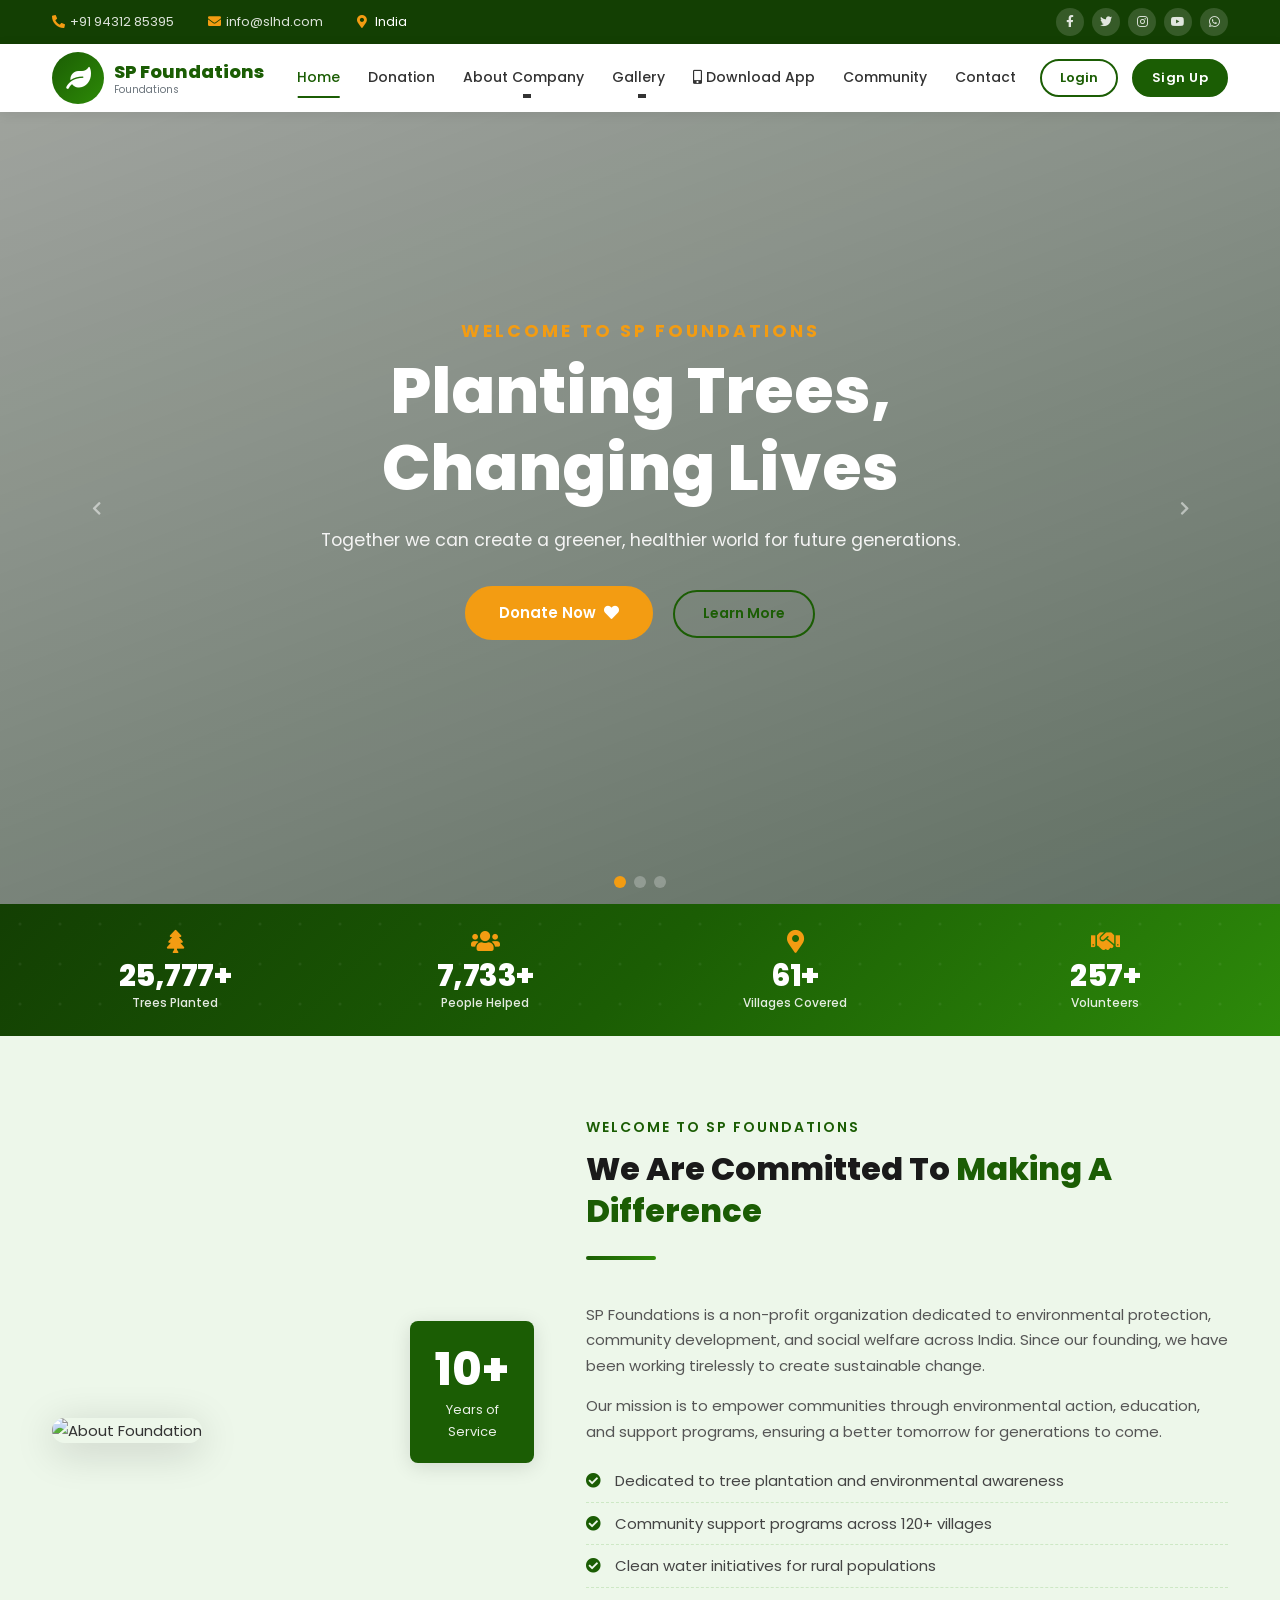
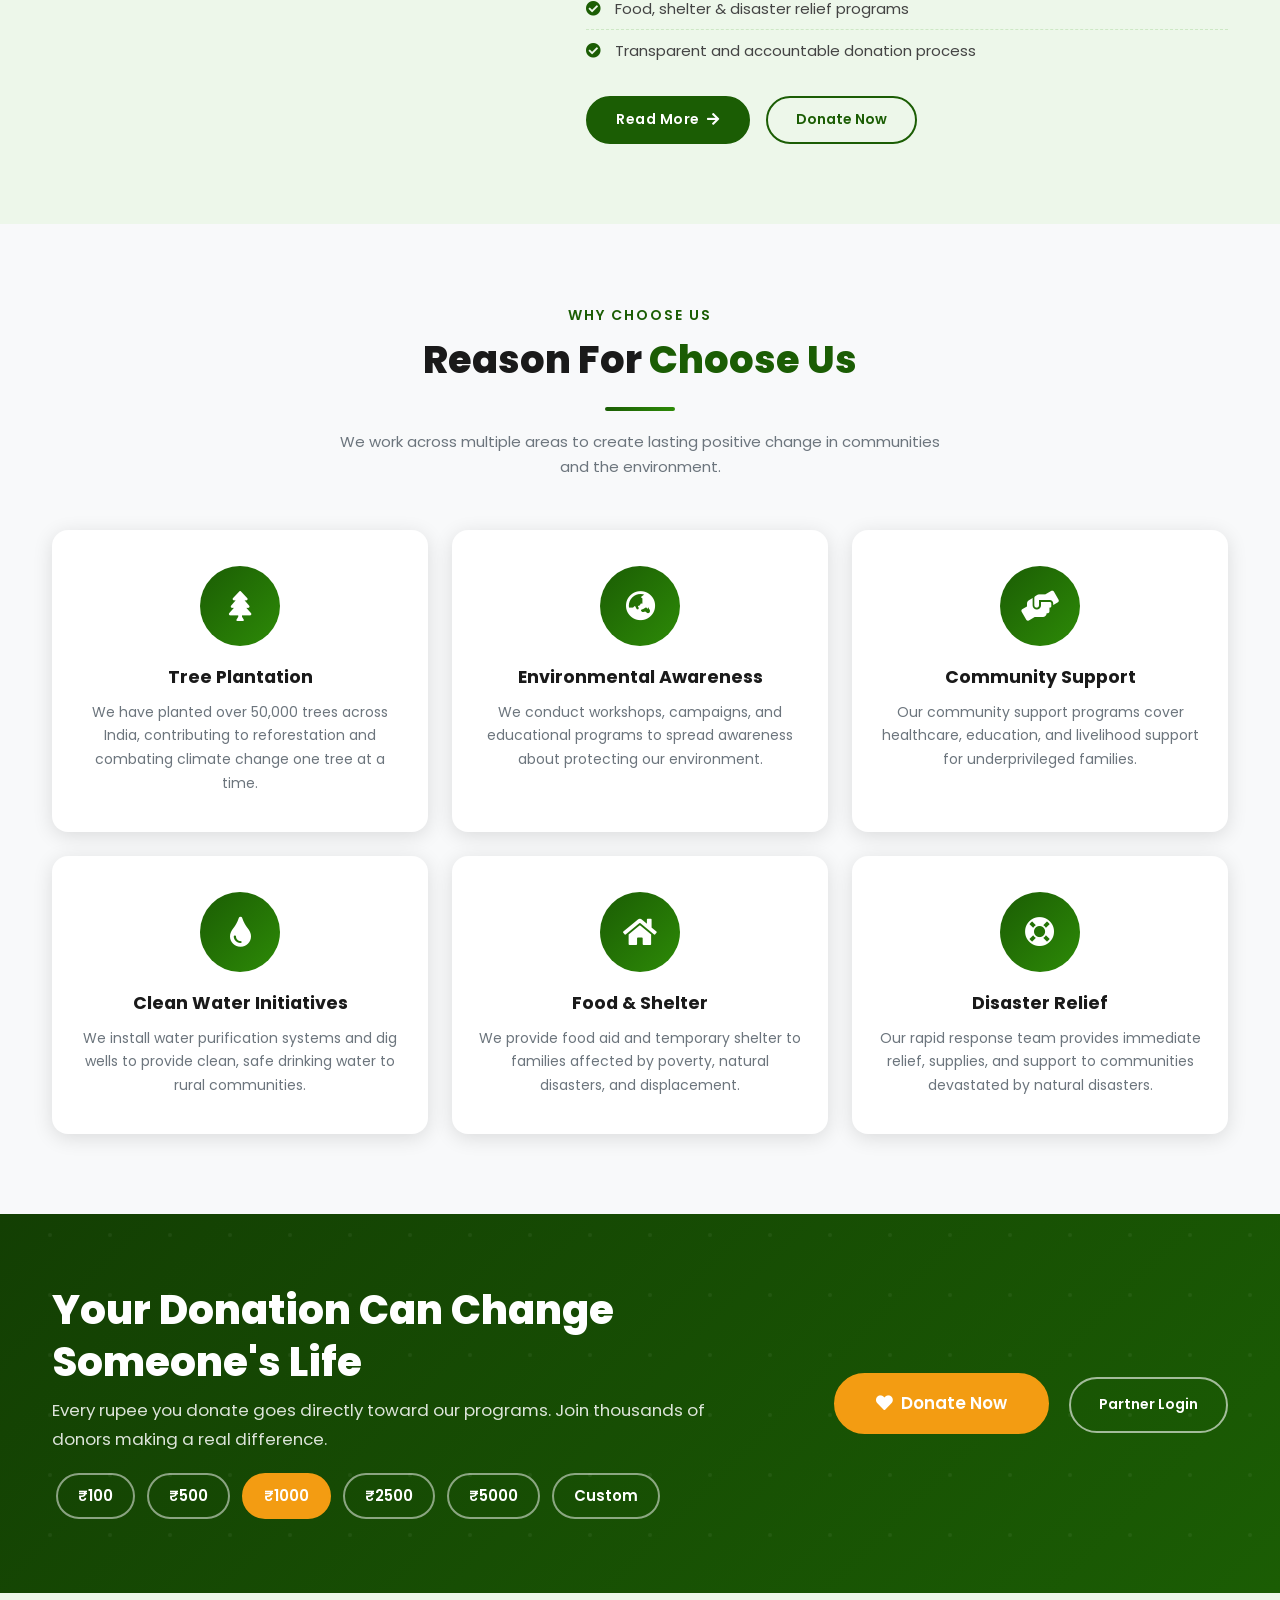
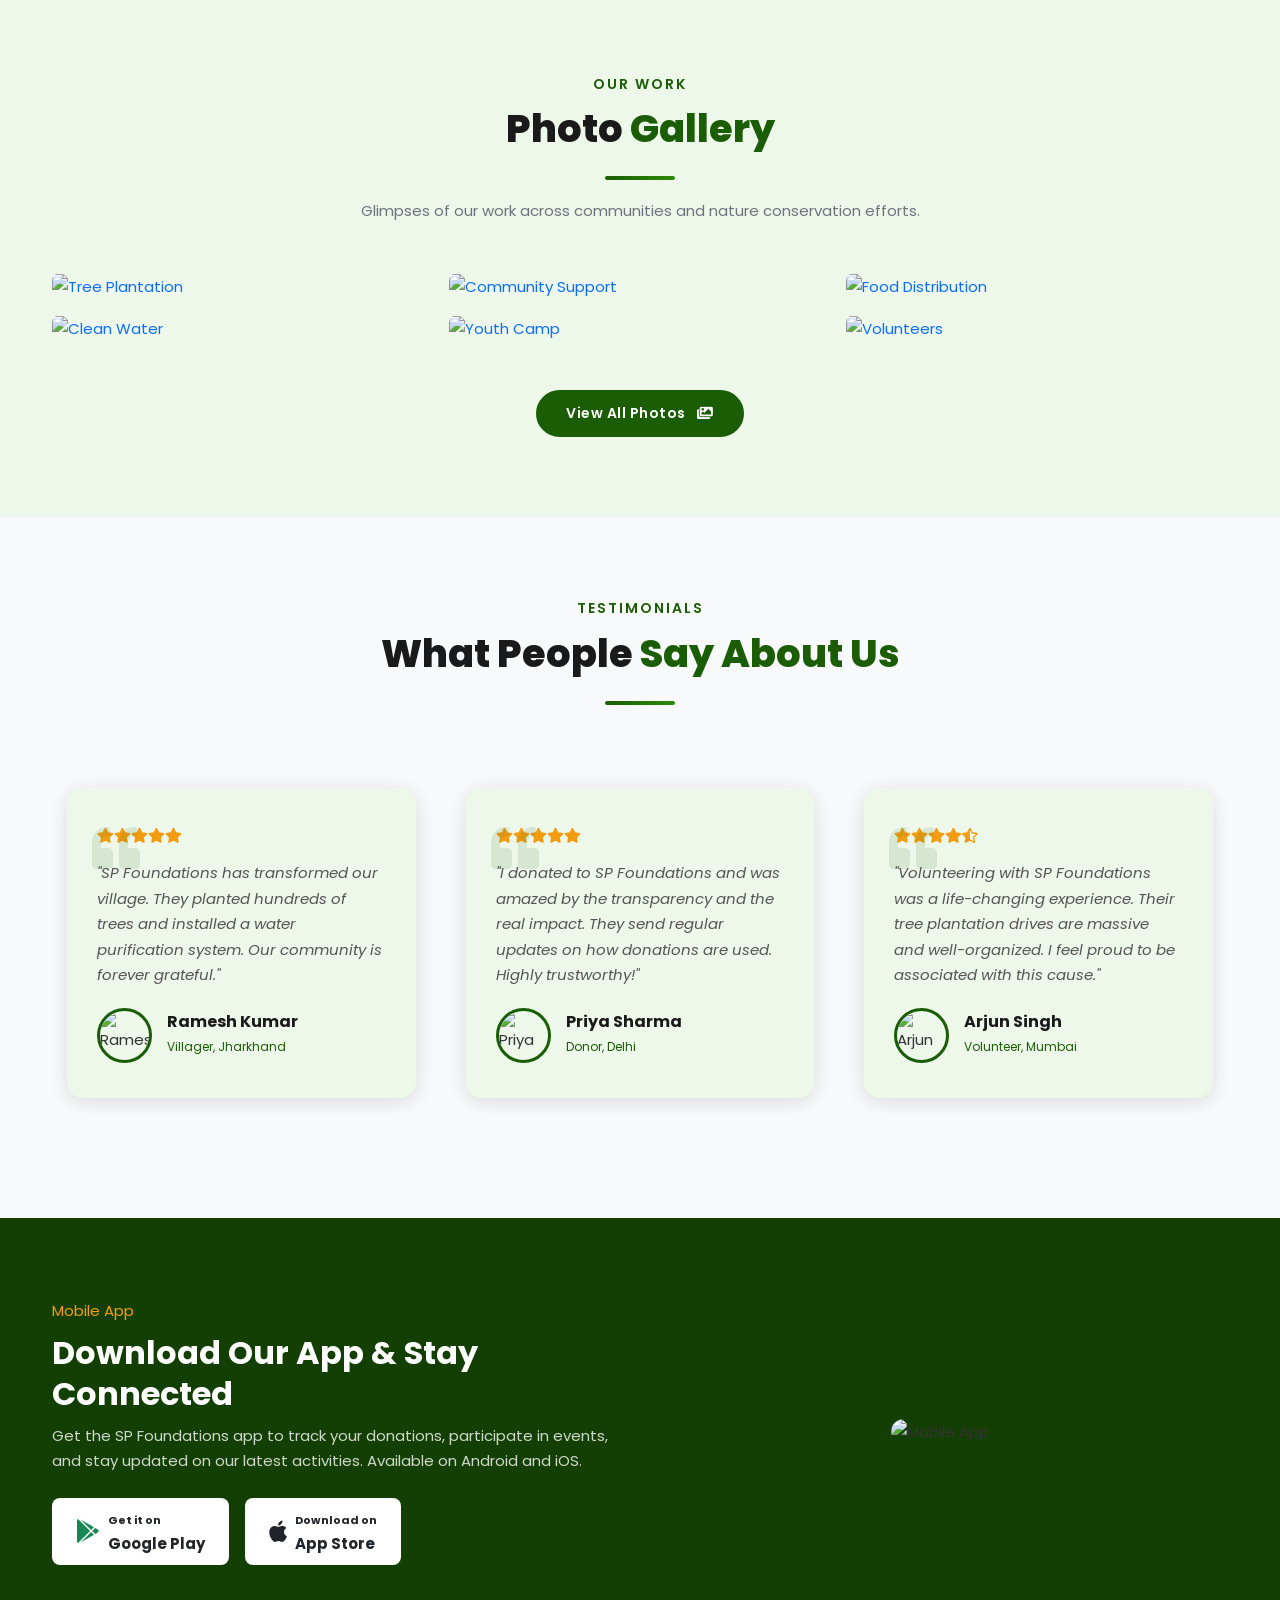
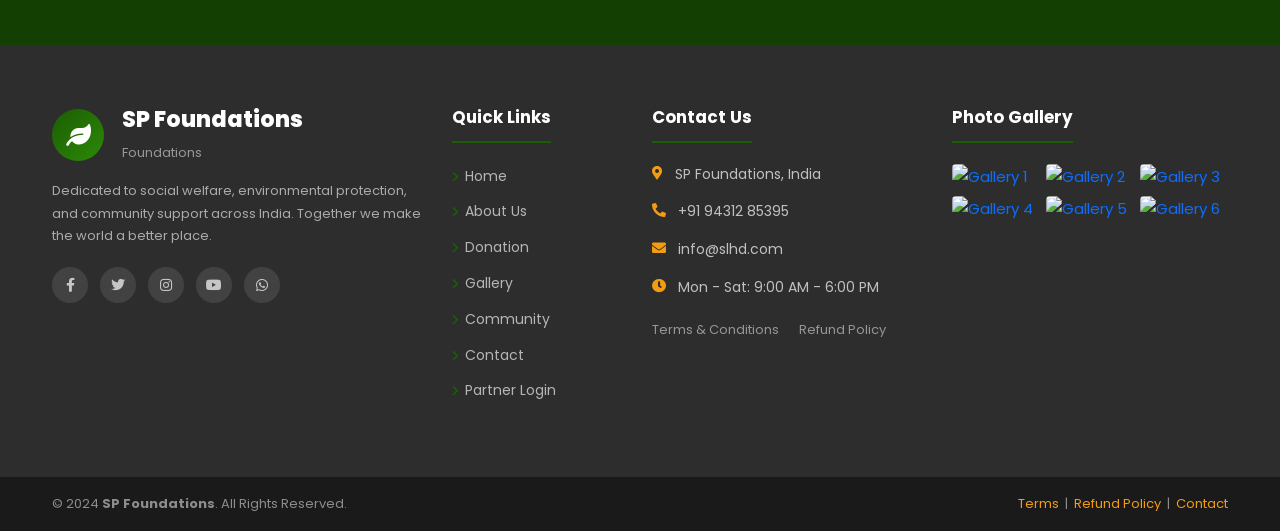
==== index.html @ c538c139 "add files and turn it for production" ====
<!DOCTYPE html>
<html lang="en">
<head>
    <meta charset="UTF-8">
    <meta name="viewport" content="width=device-width, initial-scale=1.0">
    <meta name="description" content="SP Foundations - Dedicated to social welfare, tree plantation, community support and environmental awareness.">
    <meta name="keywords" content="SP Foundations, donation, social welfare, tree plantation, NGO, India">
    <title>Home - SP Foundations</title>
    <!-- Bootstrap CSS -->
    <link rel="stylesheet" href="https://cdn.jsdelivr.net/npm/bootstrap@5.0.2/dist/css/bootstrap.min.css">
    <!-- Font Awesome -->
    <link rel="stylesheet" href="https://cdnjs.cloudflare.com/ajax/libs/font-awesome/5.15.4/css/all.min.css">
    <!-- Owl Carousel -->
    <link rel="stylesheet" href="https://cdnjs.cloudflare.com/ajax/libs/OwlCarousel2/2.3.4/assets/owl.carousel.min.css">
    <link rel="stylesheet" href="https://cdnjs.cloudflare.com/ajax/libs/OwlCarousel2/2.3.4/assets/owl.theme.default.min.css">
    <!-- FancyBox -->
    <link rel="stylesheet" href="https://cdnjs.cloudflare.com/ajax/libs/fancybox/3.5.7/jquery.fancybox.min.css">
    <!-- Custom CSS -->
    <link rel="stylesheet" href="yam-css/style.css">
    <link rel="stylesheet" href="yam-css/responsive.css">
</head>
<body>

<!-- PRELOADER -->
<div id="preloader">
    <div class="loader-leaf"></div>
    <p>SP Foundations</p>
</div>

<!-- TOP BAR -->
<div class="top-bar">
    <div class="container">
        <div class="row align-items-center">
            <div class="col-lg-7 col-md-6">
                <div class="top-bar-info d-flex flex-wrap gap-3">
                    <span><i class="fas fa-phone-alt"></i><a href="tel:+919431285395">+91 94312 85395</a></span>
                    <span><i class="fas fa-envelope"></i><a href="mailto:info@slhd.com">info@slhd.com</a></span>
                    <span class="d-none d-md-inline"><i class="fas fa-map-marker-alt"></i> India</span>
                </div>
            </div>
            <div class="col-lg-5 col-md-6 text-end">
                <div class="social-links">
                    <a href="#" title="Facebook"><i class="fab fa-facebook-f"></i></a>
                    <a href="#" title="Twitter"><i class="fab fa-twitter"></i></a>
                    <a href="#" title="Instagram"><i class="fab fa-instagram"></i></a>
                    <a href="#" title="YouTube"><i class="fab fa-youtube"></i></a>
                    <a href="#" title="WhatsApp"><i class="fab fa-whatsapp"></i></a>
                </div>
            </div>
        </div>
    </div>
</div>

<!-- HEADER -->
<header class="main-header" id="mainHeader">
    <div class="container">
        <nav class="navbar navbar-expand-lg navbar-light py-0">
            <a class="navbar-brand d-flex align-items-center" href="index.html">
                <div class="logo-icon"><i class="fas fa-leaf"></i></div>
                <div class="logo-text">
                    <h5>SP Foundations</h5>
                    <small>Foundations</small>
                </div>
            </a>
            <button class="navbar-toggler" type="button" data-bs-toggle="collapse" data-bs-target="#navbarMain">
                <span class="navbar-toggler-icon"></span>
            </button>
            <div class="collapse navbar-collapse" id="navbarMain">
                <ul class="navbar-nav mx-auto mb-2 mb-lg-0">
                    <li class="nav-item"><a class="nav-link active" href="index.html">Home</a></li>
                    <li class="nav-item"><a class="nav-link" href="donation.html">Donation</a></li>
                    <li class="nav-item dropdown">
                        <a class="nav-link dropdown-toggle" href="#" data-bs-toggle="dropdown">About Company</a>
                        <ul class="dropdown-menu">
                            <li><a class="dropdown-item" href="about.html"><i class="fas fa-info-circle me-2"></i>About Us</a></li>
                            <li><a class="dropdown-item" href="goal.html"><i class="fas fa-bullseye me-2"></i>Our Goal</a></li>
                        </ul>
                    </li>
                    <li class="nav-item dropdown">
                        <a class="nav-link dropdown-toggle" href="#" data-bs-toggle="dropdown">Gallery</a>
                        <ul class="dropdown-menu">
                            <li><a class="dropdown-item" href="gallery.html"><i class="fas fa-images me-2"></i>Photo Gallery</a></li>
                            <li><a class="dropdown-item" href="videos.html"><i class="fas fa-video me-2"></i>Video Gallery</a></li>
                        </ul>
                    </li>
                    <li class="nav-item"><a class="nav-link" href="#download"><i class="fas fa-mobile-alt me-1"></i>Download App</a></li>
                    <li class="nav-item"><a class="nav-link" href="community.html">Community</a></li>
                    <li class="nav-item"><a class="nav-link" href="contact.html">Contact</a></li>
                </ul>
                <div class="navbar-auth d-flex align-items-center">
                    <a href="login.html" class="btn btn-outline-green btn-sm me-2">Login</a>
                    <a href="register.html" class="btn btn-green btn-sm">Sign Up</a>
                </div>
            </div>
        </nav>
    </div>
</header>

<!-- HERO CAROUSEL -->
<section class="hero-carousel">
    <div id="heroCarousel" class="carousel carousel-fade" data-bs-ride="false" data-bs-interval="false" data-bs-pause="false">
        <div class="carousel-indicators">
            <button type="button" data-bs-target="#heroCarousel" data-bs-slide-to="0" class="active"></button>
            <button type="button" data-bs-target="#heroCarousel" data-bs-slide-to="1"></button>
            <button type="button" data-bs-target="#heroCarousel" data-bs-slide-to="2"></button>
        </div>
        <div class="carousel-inner">

            <!-- Slide 1 -->
            <div class="carousel-item active">
                <!-- Desktop: video -->
                <video class="hero-media d-none d-md-block" muted playsinline>
                    <source src="assets/vid1.mp4" type="video/mp4">
                </video>
                <!-- Mobile: image -->
                <img class="hero-media d-block d-md-none" src="https://images.unsplash.com/photo-1441974231531-c6227db76b6e?w=1200&q=80" alt="Nature Banner 1">
                <div class="carousel-caption">
                    <h5>Welcome to SP Foundations</h5>
                    <h2>Planting Trees,<br>Changing Lives</h2>
                    <p>Together we can create a greener, healthier world for future generations.</p>
                    <div class="btns">
                        <a href="donation.html" class="btn-orange me-3">Donate Now <i class="fas fa-heart ms-1"></i></a>
                        <a href="about.html" class="btn-outline-green">Learn More</a>
                    </div>
                </div>
            </div>

            <!-- Slide 2 -->
            <div class="carousel-item">
                <!-- Desktop: video -->
                <video class="hero-media d-none d-md-block" muted playsinline>
                    <source src="assets/vid2.mp4" type="video/mp4">
                </video>
                <!-- Mobile: image -->
                <img class="hero-media d-block d-md-none" src="https://images.unsplash.com/photo-1534080564583-6be75777b70a?w=1200&q=80" alt="Community Banner">
                <div class="carousel-caption">
                    <h5>Community Support</h5>
                    <h2>Empowering Communities<br>Across India</h2>
                    <p>Providing food, shelter and clean water to those who need it most.</p>
                    <div class="btns">
                        <a href="donation.html" class="btn-orange me-3">Support Us <i class="fas fa-hands-helping ms-1"></i></a>
                        <a href="community.html" class="btn-outline-green">Our Work</a>
                    </div>
                </div>
            </div>

            <!-- Slide 3 -->
            <div class="carousel-item">
                <!-- Desktop: video -->
                <video class="hero-media d-none d-md-block" muted playsinline>
                    <source src="assets/vid3.mp4" type="video/mp4">
                </video>
                <!-- Mobile: image -->
                <img class="hero-media d-block d-md-none" src="https://images.unsplash.com/photo-1593113598332-cd288d649433?w=1200&q=80" alt="Environment Banner">
                <div class="carousel-caption">
                    <h5>Environmental Mission</h5>
                    <h2>Save Environment,<br>Save Future</h2>
                    <p>Join our mission to protect the environment and build sustainable communities.</p>
                    <div class="btns">
                        <a href="donation.html" class="btn-orange me-3">Join Us <i class="fas fa-leaf ms-1"></i></a>
                        <a href="goal.html" class="btn-outline-green">Our Goals</a>
                    </div>
                </div>
            </div>

        </div>
        <button class="carousel-control-prev" type="button" data-bs-target="#heroCarousel" data-bs-slide="prev">
            <i class="fas fa-chevron-left"></i>
        </button>
        <button class="carousel-control-next" type="button" data-bs-target="#heroCarousel" data-bs-slide="next">
            <i class="fas fa-chevron-right"></i>
        </button>
    </div>
</section>

<!-- STATS BAR -->
<section class="stats-bar">
    <div class="container-fluid px-2 px-md-4">
        <div class="row text-center g-2">
            <div class="col-3">
                <div class="stat-item">
                    <i class="fas fa-tree"></i>
                    <h3><span class="counter" data-target="50000">0</span>+</h3>
                    <p>Trees Planted</p>
                </div>
            </div>
            <div class="col-3">
                <div class="stat-item">
                    <i class="fas fa-users"></i>
                    <h3><span class="counter" data-target="15000">0</span>+</h3>
                    <p>People Helped</p>
                </div>
            </div>
            <div class="col-3">
                <div class="stat-item">
                    <i class="fas fa-map-marker-alt"></i>
                    <h3><span class="counter" data-target="120">0</span>+</h3>
                    <p>Villages Covered</p>
                </div>
            </div>
            <div class="col-3">
                <div class="stat-item">
                    <i class="fas fa-handshake"></i>
                    <h3><span class="counter" data-target="500">0</span>+</h3>
                    <p>Volunteers</p>
                </div>
            </div>
        </div>
    </div>
</section>

<!-- WELCOME SECTION -->
<section class="welcome-section section-padding">
    <div class="container">
        <div class="row align-items-center g-5">
            <div class="col-lg-5">
                <div class="welcome-img">
                    <img src="https://images.unsplash.com/photo-1542601906990-b4d3fb778b09?w=600&q=80" alt="About Foundation">
                    <div class="badge-box">
                        <h4>10+</h4>
                        <p>Years of<br>Service</p>
                    </div>
                </div>
            </div>
            <div class="col-lg-7">
                <div class="welcome-content ps-lg-4">
                    <div class="section-title text-start mb-4">
                        <span class="subtitle">Welcome to SP Foundations</span>
                        <h2>We Are Committed To <span>Making A Difference</span></h2>
                        <div class="divider"></div>
                    </div>
                    <p>SP Foundations is a non-profit organization dedicated to environmental protection, community development, and social welfare across India. Since our founding, we have been working tirelessly to create sustainable change.</p>
                    <p>Our mission is to empower communities through environmental action, education, and support programs, ensuring a better tomorrow for generations to come.</p>
                    <ul class="welcome-features mt-3">
                        <li><i class="fas fa-check-circle"></i> Dedicated to tree plantation and environmental awareness</li>
                        <li><i class="fas fa-check-circle"></i> Community support programs across 120+ villages</li>
                        <li><i class="fas fa-check-circle"></i> Clean water initiatives for rural populations</li>
                        <li><i class="fas fa-check-circle"></i> Food, shelter & disaster relief programs</li>
                        <li><i class="fas fa-check-circle"></i> Transparent and accountable donation process</li>
                    </ul>
                    <div class="mt-4 d-flex gap-3 flex-wrap">
                        <a href="about.html" class="btn-green">Read More <i class="fas fa-arrow-right ms-1"></i></a>
                        <a href="donation.html" class="btn-outline-green">Donate Now</a>
                    </div>
                </div>
            </div>
        </div>
    </div>
</section>

<!-- WHY CHOOSE US -->
<section class="choose-section section-padding bg-light">
    <div class="container">
        <div class="section-title text-center">
            <span class="subtitle">Why Choose Us</span>
            <h2>Reason For <span>Choose Us</span></h2>
            <div class="divider"></div>
            <p>We work across multiple areas to create lasting positive change in communities and the environment.</p>
        </div>
        <div class="row g-4">
            <div class="col-lg-4 col-md-6">
                <div class="choose-card">
                    <div class="icon-box"><i class="fas fa-tree"></i></div>
                    <h5>Tree Plantation</h5>
                    <p>We have planted over 50,000 trees across India, contributing to reforestation and combating climate change one tree at a time.</p>
                </div>
            </div>
            <div class="col-lg-4 col-md-6">
                <div class="choose-card">
                    <div class="icon-box"><i class="fas fa-globe-asia"></i></div>
                    <h5>Environmental Awareness</h5>
                    <p>We conduct workshops, campaigns, and educational programs to spread awareness about protecting our environment.</p>
                </div>
            </div>
            <div class="col-lg-4 col-md-6">
                <div class="choose-card">
                    <div class="icon-box"><i class="fas fa-hands-helping"></i></div>
                    <h5>Community Support</h5>
                    <p>Our community support programs cover healthcare, education, and livelihood support for underprivileged families.</p>
                </div>
            </div>
            <div class="col-lg-4 col-md-6">
                <div class="choose-card">
                    <div class="icon-box"><i class="fas fa-tint"></i></div>
                    <h5>Clean Water Initiatives</h5>
                    <p>We install water purification systems and dig wells to provide clean, safe drinking water to rural communities.</p>
                </div>
            </div>
            <div class="col-lg-4 col-md-6">
                <div class="choose-card">
                    <div class="icon-box"><i class="fas fa-home"></i></div>
                    <h5>Food &amp; Shelter</h5>
                    <p>We provide food aid and temporary shelter to families affected by poverty, natural disasters, and displacement.</p>
                </div>
            </div>
            <div class="col-lg-4 col-md-6">
                <div class="choose-card">
                    <div class="icon-box"><i class="fas fa-life-ring"></i></div>
                    <h5>Disaster Relief</h5>
                    <p>Our rapid response team provides immediate relief, supplies, and support to communities devastated by natural disasters.</p>
                </div>
            </div>
        </div>
    </div>
</section>

<!-- DONATE CTA SECTION -->
<section class="donate-cta">
    <div class="container position-relative">
        <div class="row align-items-center g-4">
            <div class="col-lg-7">
                <h2>Your Donation Can Change Someone's Life</h2>
                <p>Every rupee you donate goes directly toward our programs. Join thousands of donors making a real difference.</p>
                <div class="amount-badges mt-3">
                    <span class="badge-amount">₹100</span>
                    <span class="badge-amount">₹500</span>
                    <span class="badge-amount active">₹1000</span>
                    <span class="badge-amount">₹2500</span>
                    <span class="badge-amount">₹5000</span>
                    <span class="badge-amount">Custom</span>
                </div>
            </div>
            <div class="col-lg-5 text-lg-end">
                <a href="donation.html" class="btn-orange me-3" style="padding:14px 40px;font-size:1.05rem;">
                    <i class="fas fa-heart me-2"></i>Donate Now
                </a>
                <a href="franchise-login.html" class="btn-outline-green" style="border-color:rgba(255,255,255,0.6);color:#fff;padding:14px 28px;">
                    Partner Login
                </a>
            </div>
        </div>
    </div>
</section>

<!-- PHOTO GALLERY SECTION -->
<section class="gallery-section section-padding">
    <div class="container">
        <div class="section-title text-center">
            <span class="subtitle">Our Work</span>
            <h2>Photo <span>Gallery</span></h2>
            <div class="divider"></div>
            <p>Glimpses of our work across communities and nature conservation efforts.</p>
        </div>
        <div class="gallery-grid">
            <div class="gallery-item">
                <a href="https://images.unsplash.com/photo-1518531933037-91b2f5f229cc?w=1200&q=90" data-fancybox="gallery" data-caption="Tree Plantation Drive">
                    <img src="https://images.unsplash.com/photo-1518531933037-91b2f5f229cc?w=600&q=80" alt="Tree Plantation">
                    <div class="gallery-overlay"><i class="fas fa-search-plus"></i></div>
                </a>
            </div>
            <div class="gallery-item">
                <a href="https://images.unsplash.com/photo-1559027615-cd4628902d4a?w=1200&q=90" data-fancybox="gallery" data-caption="Community Support Program">
                    <img src="https://images.unsplash.com/photo-1559027615-cd4628902d4a?w=600&q=80" alt="Community Support">
                    <div class="gallery-overlay"><i class="fas fa-search-plus"></i></div>
                </a>
            </div>
            <div class="gallery-item">
                <a href="https://images.unsplash.com/photo-1488521787991-ed7bbaae773c?w=1200&q=90" data-fancybox="gallery" data-caption="Food Distribution">
                    <img src="https://images.unsplash.com/photo-1488521787991-ed7bbaae773c?w=600&q=80" alt="Food Distribution">
                    <div class="gallery-overlay"><i class="fas fa-search-plus"></i></div>
                </a>
            </div>
            <div class="gallery-item">
                <a href="https://images.unsplash.com/photo-1521790945508-bf2a36314e85?w=1200&q=90" data-fancybox="gallery" data-caption="Water Initiative">
                    <img src="https://images.unsplash.com/photo-1521790945508-bf2a36314e85?w=600&q=80" alt="Clean Water">
                    <div class="gallery-overlay"><i class="fas fa-search-plus"></i></div>
                </a>
            </div>
            <div class="gallery-item">
                <a href="https://images.unsplash.com/photo-1531206715517-5c0ba140b2b8?w=1200&q=90" data-fancybox="gallery" data-caption="Youth Awareness Camp">
                    <img src="https://images.unsplash.com/photo-1531206715517-5c0ba140b2b8?w=600&q=80" alt="Youth Camp">
                    <div class="gallery-overlay"><i class="fas fa-search-plus"></i></div>
                </a>
            </div>
            <div class="gallery-item">
                <a href="https://images.unsplash.com/photo-1450101499163-c8848c66ca85?w=1200&q=90" data-fancybox="gallery" data-caption="Volunteer Training">
                    <img src="https://images.unsplash.com/photo-1450101499163-c8848c66ca85?w=600&q=80" alt="Volunteers">
                    <div class="gallery-overlay"><i class="fas fa-search-plus"></i></div>
                </a>
            </div>
        </div>
        <div class="text-center mt-5">
            <a href="gallery.html" class="btn-green">View All Photos <i class="fas fa-images ms-2"></i></a>
        </div>
    </div>
</section>

<!-- TESTIMONIALS -->
<section class="testimonials-section section-padding bg-light">
    <div class="container">
        <div class="section-title text-center">
            <span class="subtitle">Testimonials</span>
            <h2>What People <span>Say About Us</span></h2>
            <div class="divider"></div>
        </div>
        <div class="testimonials-carousel owl-carousel">
            <div class="testimonial-card">
                <div class="rating">
                    <i class="fas fa-star"></i><i class="fas fa-star"></i><i class="fas fa-star"></i><i class="fas fa-star"></i><i class="fas fa-star"></i>
                </div>
                <p>"SP Foundations has transformed our village. They planted hundreds of trees and installed a water purification system. Our community is forever grateful."</p>
                <div class="author">
                    <img src="https://randomuser.me/api/portraits/men/32.jpg" alt="Ramesh Kumar">
                    <div>
                        <h6>Ramesh Kumar</h6>
                        <span>Villager, Jharkhand</span>
                    </div>
                </div>
            </div>
            <div class="testimonial-card">
                <div class="rating">
                    <i class="fas fa-star"></i><i class="fas fa-star"></i><i class="fas fa-star"></i><i class="fas fa-star"></i><i class="fas fa-star"></i>
                </div>
                <p>"I donated to SP Foundations and was amazed by the transparency and the real impact. They send regular updates on how donations are used. Highly trustworthy!"</p>
                <div class="author">
                    <img src="https://randomuser.me/api/portraits/women/44.jpg" alt="Priya Sharma">
                    <div>
                        <h6>Priya Sharma</h6>
                        <span>Donor, Delhi</span>
                    </div>
                </div>
            </div>
            <div class="testimonial-card">
                <div class="rating">
                    <i class="fas fa-star"></i><i class="fas fa-star"></i><i class="fas fa-star"></i><i class="fas fa-star"></i><i class="fas fa-star-half-alt"></i>
                </div>
                <p>"Volunteering with SP Foundations was a life-changing experience. Their tree plantation drives are massive and well-organized. I feel proud to be associated with this cause."</p>
                <div class="author">
                    <img src="https://randomuser.me/api/portraits/men/67.jpg" alt="Arjun Singh">
                    <div>
                        <h6>Arjun Singh</h6>
                        <span>Volunteer, Mumbai</span>
                    </div>
                </div>
            </div>
            <div class="testimonial-card">
                <div class="rating">
                    <i class="fas fa-star"></i><i class="fas fa-star"></i><i class="fas fa-star"></i><i class="fas fa-star"></i><i class="fas fa-star"></i>
                </div>
                <p>"SP Foundations's disaster relief work during the floods was exceptional. They reached our village when no one else could and provided essential supplies and support."</p>
                <div class="author">
                    <img src="https://randomuser.me/api/portraits/women/28.jpg" alt="Sunita Devi">
                    <div>
                        <h6>Sunita Devi</h6>
                        <span>Beneficiary, Bihar</span>
                    </div>
                </div>
            </div>
        </div>
    </div>
</section>

<!-- DOWNLOAD APP SECTION -->
<section class="section-padding" id="download" style="background: var(--primary-dark);">
    <div class="container">
        <div class="row align-items-center g-4">
            <div class="col-lg-6 text-white">
                <span class="subtitle" style="color:var(--secondary);">Mobile App</span>
                <h2 class="text-white mt-2">Download Our App &amp; Stay Connected</h2>
                <p style="color:rgba(255,255,255,0.8);">Get the SP Foundations app to track your donations, participate in events, and stay updated on our latest activities. Available on Android and iOS.</p>
                <div class="d-flex gap-3 mt-4 flex-wrap">
                    <a href="#" class="d-flex align-items-center gap-2 bg-white text-dark px-4 py-2 rounded-3 fw-bold text-decoration-none">
                        <i class="fab fa-google-play fs-4 text-success"></i>
                        <div><small style="font-size:11px;">Get it on</small><br>Google Play</div>
                    </a>
                    <a href="#" class="d-flex align-items-center gap-2 bg-white text-dark px-4 py-2 rounded-3 fw-bold text-decoration-none">
                        <i class="fab fa-apple fs-4"></i>
                        <div><small style="font-size:11px;">Download on</small><br>App Store</div>
                    </a>
                </div>
            </div>
            <div class="col-lg-6 text-center">
                <img src="https://images.unsplash.com/photo-1551650975-87deedd944c3?w=400&q=80" alt="Mobile App" class="rounded-4" style="max-height:350px;object-fit:cover;">
            </div>
        </div>
    </div>
</section>

<!-- FOOTER -->
<footer class="main-footer">
    <div class="container">
        <div class="row g-4 pb-4">
            <div class="col-lg-4 col-md-6">
                <div class="footer-logo">
                    <div class="d-flex align-items-center gap-2 mb-3">
                        <div class="logo-icon"><i class="fas fa-leaf"></i></div>
                        <div>
                            <h4>SP Foundations</h4>
                            <small style="color:rgba(255,255,255,0.5);">Foundations</small>
                        </div>
                    </div>
                    <p>Dedicated to social welfare, environmental protection, and community support across India. Together we make the world a better place.</p>
                    <div class="footer-social">
                        <a href="#" title="Facebook"><i class="fab fa-facebook-f"></i></a>
                        <a href="#" title="Twitter"><i class="fab fa-twitter"></i></a>
                        <a href="#" title="Instagram"><i class="fab fa-instagram"></i></a>
                        <a href="#" title="YouTube"><i class="fab fa-youtube"></i></a>
                        <a href="#" title="WhatsApp"><i class="fab fa-whatsapp"></i></a>
                    </div>
                </div>
            </div>
            <div class="col-lg-2 col-md-6">
                <h6 class="footer-heading">Quick Links</h6>
                <ul class="footer-links">
                    <li><a href="index.html"><i class="fas fa-chevron-right"></i>Home</a></li>
                    <li><a href="about.html"><i class="fas fa-chevron-right"></i>About Us</a></li>
                    <li><a href="donation.html"><i class="fas fa-chevron-right"></i>Donation</a></li>
                    <li><a href="gallery.html"><i class="fas fa-chevron-right"></i>Gallery</a></li>
                    <li><a href="community.html"><i class="fas fa-chevron-right"></i>Community</a></li>
                    <li><a href="contact.html"><i class="fas fa-chevron-right"></i>Contact</a></li>
                    <li><a href="franchise-login.html"><i class="fas fa-chevron-right"></i>Partner Login</a></li>
                </ul>
            </div>
            <div class="col-lg-3 col-md-6">
                <h6 class="footer-heading">Contact Us</h6>
                <ul class="footer-contact">
                    <li><i class="fas fa-map-marker-alt"></i><span>SP Foundations, India</span></li>
                    <li><i class="fas fa-phone-alt"></i><a href="tel:+919431285395" style="color:rgba(255,255,255,0.7);">+91 94312 85395</a></li>
                    <li><i class="fas fa-envelope"></i><a href="mailto:info@slhd.com" style="color:rgba(255,255,255,0.7);">info@slhd.com</a></li>
                    <li><i class="fas fa-clock"></i><span>Mon - Sat: 9:00 AM - 6:00 PM</span></li>
                </ul>
                <div class="mt-3">
                    <a href="terms.html" class="text-decoration-none me-3" style="color:rgba(255,255,255,0.5);font-size:13px;">Terms &amp; Conditions</a>
                    <a href="policy.html" class="text-decoration-none" style="color:rgba(255,255,255,0.5);font-size:13px;">Refund Policy</a>
                </div>
            </div>
            <div class="col-lg-3 col-md-6">
                <h6 class="footer-heading">Photo Gallery</h6>
                <div class="footer-gallery">
                    <a href="gallery.html"><img src="https://images.unsplash.com/photo-1518531933037-91b2f5f229cc?w=150&q=80" alt="Gallery 1"></a>
                    <a href="gallery.html"><img src="https://images.unsplash.com/photo-1542601906990-b4d3fb778b09?w=150&q=80" alt="Gallery 2"></a>
                    <a href="gallery.html"><img src="https://images.unsplash.com/photo-1559027615-cd4628902d4a?w=150&q=80" alt="Gallery 3"></a>
                    <a href="gallery.html"><img src="https://images.unsplash.com/photo-1488521787991-ed7bbaae773c?w=150&q=80" alt="Gallery 4"></a>
                    <a href="gallery.html"><img src="https://images.unsplash.com/photo-1521790945508-bf2a36314e85?w=150&q=80" alt="Gallery 5"></a>
                    <a href="gallery.html"><img src="https://images.unsplash.com/photo-1531206715517-5c0ba140b2b8?w=150&q=80" alt="Gallery 6"></a>
                </div>
            </div>
        </div>
    </div>
    <div class="footer-bottom">
        <div class="container">
            <div class="row align-items-center">
                <div class="col-md-6">
                    <p class="mb-0">&copy; 2024 <strong>SP Foundations</strong>. All Rights Reserved.</p>
                </div>
                <div class="col-md-6 text-end">
                    <a href="terms.html">Terms</a> &nbsp;|&nbsp;
                    <a href="policy.html">Refund Policy</a> &nbsp;|&nbsp;
                    <a href="contact.html">Contact</a>
                </div>
            </div>
        </div>
    </div>
</footer>

<!-- SCROLL TO TOP -->
<button id="scrollTop" title="Back to Top"><i class="fas fa-chevron-up"></i></button>

<!-- SCRIPTS -->
<script src="https://cdn.jsdelivr.net/npm/jquery@3.6.0/dist/jquery.min.js"></script>
<script src="https://cdn.jsdelivr.net/npm/bootstrap@5.0.2/dist/js/bootstrap.bundle.min.js"></script>
<script src="https://cdnjs.cloudflare.com/ajax/libs/OwlCarousel2/2.3.4/owl.carousel.min.js"></script>
<script src="https://cdnjs.cloudflare.com/ajax/libs/fancybox/3.5.7/jquery.fancybox.min.js"></script>
<script src="yam-js/script.js"></script>
</body>
</html>
---- yam-css/style.css ----
/* =============================================
   SP FOUNDATIONS - MAIN STYLESHEET
   ============================================= */

/* Google Fonts */
@import url('https://fonts.googleapis.com/css2?family=Poppins:wght@300;400;500;600;700;800&family=Roboto:wght@300;400;500;700&display=swap');

/* ---- CSS VARIABLES ---- */
:root {
    --primary:       #1b5d04;
    --primary-light: #2d8a07;
    --primary-dark:  #133f03;
    --secondary:     #f39c12;
    --accent:        #e74c3c;
    --white:         #ffffff;
    --dark:          #1a1a1a;
    --dark2:         #2d2d2d;
    --gray:          #6c757d;
    --light-gray:    #edf7ea;
    --light-green-bg:#f4fbf2;
    --border:        #cde8c5;
    --shadow:        0 4px 20px rgba(0,0,0,0.12);
    --shadow-lg:     0 8px 40px rgba(0,0,0,0.18);
    --radius:        8px;
    --radius-lg:     16px;
    --transition:    all 0.35s ease;
}

/* ---- RESET & BASE ---- */
*, *::before, *::after { box-sizing: border-box; margin: 0; padding: 0; }

html { scroll-behavior: smooth; }

body {
    font-family: 'Poppins', sans-serif;
    font-size: 15px;
    color: #333;
    background: var(--light-green-bg);
    overflow-x: hidden;
    line-height: 1.7;
}

h1,h2,h3,h4,h5,h6 { font-weight: 700; line-height: 1.3; }
a { text-decoration: none; transition: var(--transition); }
a:hover { text-decoration: none; }
img { max-width: 100%; height: auto; }
ul { list-style: none; padding: 0; margin: 0; }

/* ---- UTILITY CLASSES ---- */
.bg-green      { background-color: var(--primary) !important; }
.bg-green-dark { background-color: var(--primary-dark) !important; }
.text-green    { color: var(--primary) !important; }
.text-white    { color: #fff !important; }
.btn-green {
    background: var(--primary);
    color: #fff;
    border: 2px solid var(--primary);
    padding: 10px 28px;
    border-radius: 50px;
    font-weight: 600;
    font-size: 14px;
    letter-spacing: 0.5px;
    transition: var(--transition);
    display: inline-block;
}
.btn-green:hover {
    background: var(--primary-dark);
    border-color: var(--primary-dark);
    color: #fff;
    transform: translateY(-2px);
    box-shadow: 0 6px 18px rgba(27,93,4,0.35);
}
.btn-outline-green {
    background: transparent;
    color: var(--primary);
    border: 2px solid var(--primary);
    padding: 10px 28px;
    border-radius: 50px;
    font-weight: 600;
    font-size: 14px;
    transition: var(--transition);
    display: inline-block;
}
.btn-outline-green:hover {
    background: var(--primary);
    color: #fff;
    transform: translateY(-2px);
}
.btn-orange {
    background: var(--secondary);
    color: #fff;
    border: 2px solid var(--secondary);
    padding: 12px 32px;
    border-radius: 50px;
    font-weight: 600;
    transition: var(--transition);
    display: inline-block;
}
.btn-orange:hover {
    background: #e08c0a;
    border-color: #e08c0a;
    color: #fff;
    transform: translateY(-2px);
    box-shadow: 0 6px 18px rgba(243,156,18,0.4);
}

.section-padding { padding: 80px 0; }
.section-padding-sm { padding: 50px 0; }

/* ---- SECTION TITLE ---- */
.section-title { margin-bottom: 50px; }
.section-title .subtitle {
    color: var(--primary);
    font-size: 14px;
    font-weight: 600;
    letter-spacing: 2px;
    text-transform: uppercase;
    display: block;
    margin-bottom: 8px;
}
.section-title h2 {
    font-size: 2.4rem;
    font-weight: 800;
    color: var(--dark);
    position: relative;
    margin-bottom: 12px;
}
.section-title h2 span { color: var(--primary); }
.section-title .divider {
    width: 70px;
    height: 4px;
    background: linear-gradient(90deg, var(--primary), var(--primary-light));
    border-radius: 2px;
    display: inline-block;
    margin: 10px 0;
}
.section-title.text-center .divider { margin: 10px auto; }
.section-title p { color: var(--gray); font-size: 15px; max-width: 600px; }
.section-title.text-center p { margin: 0 auto; }

/* ======================================================
   TOP BAR
   ====================================================== */
.top-bar {
    background: var(--primary-dark);
    color: #fff;
    padding: 8px 0;
    font-size: 13px;
}
.top-bar a { color: rgba(255,255,255,0.85); }
.top-bar a:hover { color: #fff; }
.top-bar .social-links a {
    display: inline-flex;
    align-items: center;
    justify-content: center;
    width: 28px;
    height: 28px;
    border-radius: 50%;
    background: rgba(255,255,255,0.15);
    margin-left: 5px;
    font-size: 12px;
    transition: var(--transition);
}
.top-bar .social-links a:hover { background: var(--secondary); color: #fff; }
.top-bar-info span { margin-right: 18px; }
.top-bar-info i { margin-right: 5px; color: var(--secondary); }

/* ======================================================
   HEADER / NAVBAR
   ====================================================== */
.main-header {
    background: #fff;
    box-shadow: 0 2px 12px rgba(0,0,0,0.08);
    position: relative;
    z-index: 1000;
}
.main-header.sticky {
    position: fixed;
    top: 0; left: 0;
    width: 100%;
    animation: slideDown 0.4s ease forwards;
    box-shadow: 0 4px 20px rgba(0,0,0,0.15);
}
@keyframes slideDown {
    from { transform: translateY(-100%); opacity: 0; }
    to   { transform: translateY(0);    opacity: 1; }
}
.navbar-brand { padding: 8px 0; }
.navbar-brand .logo-text { line-height:1.2; }
.navbar-brand .logo-text h5 {
    color: var(--primary);
    font-size: 18px;
    font-weight: 800;
    margin: 0;
}
.navbar-brand .logo-text small {
    font-size: 10px;
    color: var(--gray);
    display: block;
}
.logo-icon {
    width: 52px; height: 52px;
    background: linear-gradient(135deg, var(--primary), var(--primary-light));
    border-radius: 50%;
    display: inline-flex;
    align-items: center;
    justify-content: center;
    color: #fff;
    font-size: 22px;
    margin-right: 10px;
    flex-shrink: 0;
}
.navbar-nav .nav-link {
    color: #333 !important;
    font-weight: 500;
    font-size: 14px;
    padding: 20px 14px !important;
    position: relative;
    transition: var(--transition);
}
.navbar-nav .nav-link::after {
    content: '';
    position: absolute;
    bottom: 12px; left: 50%;
    transform: translateX(-50%);
    width: 0; height: 2px;
    background: var(--primary);
    transition: var(--transition);
}
.navbar-nav .nav-link:hover,
.navbar-nav .nav-link.active {
    color: var(--primary) !important;
}
.navbar-nav .nav-link:hover::after,
.navbar-nav .nav-link.active::after { width: 60%; }
.navbar-nav .dropdown-toggle::after { border-color: currentColor; }
.dropdown-menu {
    border: none;
    box-shadow: var(--shadow-lg);
    border-radius: var(--radius);
    border-top: 3px solid var(--primary);
    min-width: 200px;
    padding: 8px 0;
    animation: fadeIn 0.25s ease;
}
@keyframes fadeIn { from { opacity:0; transform:translateY(8px); } to { opacity:1; transform:translateY(0); } }
.dropdown-item {
    padding: 9px 20px;
    font-size: 14px;
    color: #333;
    transition: var(--transition);
}
.dropdown-item:hover { background: var(--primary); color: #fff; padding-left: 28px; }
.navbar-auth .btn { margin-left: 6px; font-size: 13px; padding: 7px 18px; }

/* ======================================================
   HERO CAROUSEL
   ====================================================== */
.hero-carousel {
    position: relative;
    overflow: hidden;
    height: 88vh;
    min-height: 560px;
    pointer-events: none;
    cursor: default;
}
/* Re-enable clicks on nav controls and indicators */
.hero-carousel .carousel-control-prev,
.hero-carousel .carousel-control-next,
.hero-carousel .carousel-indicators,
.hero-carousel .carousel-indicators button,
.hero-carousel .carousel-caption .btns a {
    pointer-events: auto;
    cursor: pointer;
}
.hero-carousel .carousel,
.hero-carousel .carousel-inner { height: 100%; }
.hero-carousel .carousel-item { height: 100%; position: relative; }

/* Gradient overlay for legibility */
.hero-carousel .carousel-item::after {
    content: '';
    position: absolute;
    inset: 0;
    background: linear-gradient(160deg, rgba(0,0,0,0.35) 0%, rgba(0,20,5,0.6) 100%);
    pointer-events: none;
    z-index: 1;
}

/* Shared media styles (video + img) */
.hero-carousel .hero-media {
    width: 100%; height: 100%;
    object-fit: cover;
    display: block;
}

.hero-carousel .carousel-caption {
    position: absolute;
    top: 50%; left: 50%;
    transform: translate(-50%,-50%);
    text-align: center;
    width: 80%;
    padding: 0;
    z-index: 2;
}
.hero-carousel .carousel-caption h5 {
    font-size: 1.1rem;
    letter-spacing: 3px;
    text-transform: uppercase;
    color: var(--secondary);
    margin-bottom: 10px;
}
.hero-carousel .carousel-caption h2 {
    font-size: 3.5rem;
    font-weight: 800;
    color: #fff;
    margin-bottom: 20px;
    line-height: 1.2;
}
.hero-carousel .carousel-caption p {
    font-size: 1.1rem;
    color: rgba(255,255,255,0.9);
    margin-bottom: 30px;
}
.hero-carousel .carousel-indicators button {
    width: 12px; height: 12px;
    border-radius: 50%;
    background: rgba(255,255,255,0.5);
    border: none;
    margin: 0 4px;
}
.hero-carousel .carousel-indicators .active { background: var(--secondary); }

/* ======================================================
   STATS BAR
   ====================================================== */
.stats-bar {
    background: linear-gradient(135deg, var(--primary-dark) 0%, var(--primary) 50%, #2d8a0a 100%);
    padding: 14px 0;
    position: relative;
    overflow: hidden;
}
.stats-bar::before {
    content: '';
    position: absolute;
    inset: 0;
    background: url("data:image/svg+xml,%3Csvg width='40' height='40' xmlns='http://www.w3.org/2000/svg'%3E%3Ccircle cx='20' cy='20' r='1.5' fill='rgba(255,255,255,0.06)'/%3E%3C/svg%3E");
    pointer-events: none;
}

/* Individual stat item — plain text, no card */
.stat-item {
    text-align: center;
    color: #fff;
    padding: clamp(7px, 1.5vw, 12px) clamp(4px, 1vw, 8px);
    word-break: break-word;
    /* start hidden — JS adds .stat-animated */
    opacity: 0;
    transform: translateY(22px);
    transition: opacity 0.55s ease, transform 0.55s ease;
}
.stat-item.stat-animated {
    opacity: 1;
    transform: translateY(0);
}
.stat-item:hover {
    transform: translateY(-2px);
}
.stat-item h3 {
    font-size: clamp(1rem, 4.2vw, 1.9rem);
    font-weight: 800;
    margin-bottom: 2px;
    letter-spacing: -0.5px;
    line-height: 1.1;
    white-space: nowrap;
}
.stat-item p {
    font-size: clamp(9px, 1.9vw, 12px);
    opacity: 0.88;
    margin: 0;
    font-weight: 500;
    line-height: 1.3;
}
.stat-item i {
    font-size: clamp(0.9rem, 3vw, 1.45rem);
    color: var(--secondary);
    margin-bottom: clamp(2px, 0.8vw, 6px);
    display: block;
    animation: iconPulse 2.4s ease-in-out infinite;
}
@keyframes iconPulse {
    0%, 100% { transform: scale(1);   opacity: 1; }
    50%       { transform: scale(1.18); opacity: 0.8; }
}

/* ======================================================
   WELCOME / ABOUT SECTION
   ====================================================== */
.welcome-section { background: var(--light-gray); }
.welcome-img { position: relative; }
.welcome-img img {
    border-radius: var(--radius-lg);
    box-shadow: var(--shadow-lg);
    width: 100%;
}
.welcome-img .badge-box {
    position: absolute;
    bottom: -20px; right: -20px;
    background: var(--primary);
    color: #fff;
    padding: 20px 25px;
    border-radius: var(--radius);
    text-align: center;
    box-shadow: var(--shadow);
}
.welcome-img .badge-box h4 { font-size: 2.8rem; font-weight: 800; margin: 0; }
.welcome-img .badge-box p { font-size: 13px; margin: 0; opacity: 0.9; }
.welcome-content h2 { font-size: 2rem; color: var(--dark); margin-bottom: 15px; }
.welcome-content p { color: #555; margin-bottom: 15px; }
.welcome-features li {
    padding: 8px 0;
    color: #444;
    border-bottom: 1px dashed var(--border);
}
.welcome-features li:last-child { border: none; }
.welcome-features i { color: var(--primary); margin-right: 10px; }

/* ======================================================
   WHY CHOOSE US
   ====================================================== */
.choose-section { background: #fff; }
.choose-card {
    background: #fff;
    border-radius: var(--radius-lg);
    padding: 35px 25px;
    text-align: center;
    box-shadow: var(--shadow);
    transition: var(--transition);
    border: 1px solid transparent;
    height: 100%;
}
.choose-card:hover {
    transform: translateY(-8px);
    box-shadow: var(--shadow-lg);
    border-color: var(--primary);
}
.choose-card .icon-box {
    width: 80px; height: 80px;
    background: linear-gradient(135deg, var(--primary), var(--primary-light));
    border-radius: 50%;
    display: flex;
    align-items: center;
    justify-content: center;
    margin: 0 auto 20px;
    font-size: 30px;
    color: #fff;
    transition: var(--transition);
}
.choose-card:hover .icon-box { transform: rotateY(180deg); background: linear-gradient(135deg,var(--secondary),#e67e22); }
.choose-card h5 { font-size: 1.1rem; color: var(--dark); margin-bottom: 12px; }
.choose-card p { font-size: 14px; color: var(--gray); margin: 0; }

/* ======================================================
   DONATION CTA SECTION
   ====================================================== */
.donate-cta {
    background: linear-gradient(135deg, var(--primary-dark), var(--primary));
    position: relative;
    overflow: hidden;
    padding: 70px 0;
}
.donate-cta::before {
    content: '';
    position: absolute;
    top: -50%; left: -50%;
    width: 200%; height: 200%;
    background: url("data:image/svg+xml,%3Csvg width='60' height='60' xmlns='http://www.w3.org/2000/svg'%3E%3Ccircle cx='30' cy='30' r='2' fill='rgba(255,255,255,0.05)'/%3E%3C/svg%3E");
    animation: bgMove 20s linear infinite;
}
@keyframes bgMove { from { transform: translate(0,0); } to { transform: translate(60px,60px); } }
.donate-cta h2 { color: #fff; font-size: 2.5rem; font-weight: 800; }
.donate-cta p { color: rgba(255,255,255,0.85); font-size: 1.05rem; }
.amount-badges .badge-amount {
    display: inline-block;
    padding: 8px 20px;
    border: 2px solid rgba(255,255,255,0.5);
    color: #fff;
    border-radius: 50px;
    margin: 4px;
    cursor: pointer;
    transition: var(--transition);
    font-weight: 600;
}
.amount-badges .badge-amount:hover,
.amount-badges .badge-amount.active { background: var(--secondary); border-color: var(--secondary); }

/* ======================================================
   GALLERY SECTION
   ====================================================== */
.gallery-section { background: var(--light-gray); }
.gallery-grid { display: grid; grid-template-columns: repeat(3,1fr); gap: 15px; }
.gallery-item {
    position: relative;
    border-radius: var(--radius);
    overflow: hidden;
    cursor: pointer;
}
.gallery-item img {
    width: 100%; height: 220px;
    object-fit: cover;
    transition: transform 0.5s ease;
}
.gallery-item:hover img { transform: scale(1.08); }
.gallery-overlay {
    position: absolute;
    top: 0; left: 0;
    width: 100%; height: 100%;
    background: rgba(27,93,4,0.7);
    display: flex;
    align-items: center;
    justify-content: center;
    opacity: 0;
    transition: var(--transition);
}
.gallery-item:hover .gallery-overlay { opacity: 1; }
.gallery-overlay i { font-size: 2rem; color: #fff; }

/* ======================================================
   TESTIMONIALS
   ====================================================== */
.testimonials-section { background: #fff; }
.testimonial-card {
    background: var(--light-gray);
    border-radius: var(--radius-lg);
    padding: 35px 30px;
    position: relative;
    margin: 15px;
    box-shadow: var(--shadow);
}
.testimonial-card::before {
    content: '\f10d';
    font-family: 'Font Awesome 5 Free';
    font-weight: 900;
    position: absolute;
    top: 20px; left: 25px;
    font-size: 3rem;
    color: var(--primary);
    opacity: 0.1;
}
.testimonial-card .rating { color: var(--secondary); margin-bottom: 12px; }
.testimonial-card p { font-style: italic; color: #555; font-size: 15px; margin-bottom: 20px; }
.testimonial-card .author { display: flex; align-items: center; gap: 15px; }
.testimonial-card .author img {
    width: 55px; height: 55px;
    border-radius: 50%;
    object-fit: cover;
    border: 3px solid var(--primary);
}
.testimonial-card .author h6 { margin: 0; font-weight: 700; color: var(--dark); }
.testimonial-card .author span { font-size: 12px; color: var(--primary); }
.owl-dots .owl-dot span {
    background: var(--border) !important;
    width: 10px !important; height: 10px !important;
}
.owl-dots .owl-dot.active span { background: var(--primary) !important; }

/* ======================================================
   BLOG / NEWS SECTION
   ====================================================== */
.news-card {
    background: #fff;
    border-radius: var(--radius-lg);
    overflow: hidden;
    box-shadow: var(--shadow);
    transition: var(--transition);
    height: 100%;
}
.news-card:hover { transform: translateY(-6px); box-shadow: var(--shadow-lg); }
.news-card .news-img { position: relative; overflow: hidden; }
.news-card .news-img img { width: 100%; height: 220px; object-fit: cover; transition: transform 0.5s; }
.news-card:hover .news-img img { transform: scale(1.06); }
.news-card .news-date {
    position: absolute;
    top: 15px; left: 15px;
    background: var(--primary);
    color: #fff;
    padding: 8px 12px;
    border-radius: var(--radius);
    text-align: center;
    line-height: 1.2;
}
.news-card .news-date span { font-size: 1.5rem; font-weight: 800; display: block; }
.news-card .news-date small { font-size: 11px; }
.news-card .news-content { padding: 20px; }
.news-card .news-content h5 { font-size: 1rem; color: var(--dark); margin-bottom: 10px; }
.news-card .news-content p { font-size: 14px; color: var(--gray); }
.news-card .news-tag { font-size: 12px; background: rgba(27,93,4,0.1); color: var(--primary); padding: 3px 10px; border-radius: 20px; display: inline-block; margin-bottom: 10px; }

/* ======================================================
   PARTNERS / SPONSORS
   ====================================================== */
.partners-section { background: var(--light-gray); padding: 40px 0; }
.partner-logo {
    text-align: center;
    padding: 15px;
    filter: grayscale(100%);
    opacity: 0.5;
    transition: var(--transition);
}
.partner-logo:hover { filter: grayscale(0); opacity: 1; }

/* ======================================================
   FOOTER
   ====================================================== */
.main-footer {
    background: var(--dark2);
    color: rgba(255,255,255,0.8);
    padding-top: 60px;
}
.footer-logo h4 { color: #fff; font-size: 1.4rem; font-weight: 800; margin-bottom: 5px; }
.footer-logo p { font-size: 13px; color: rgba(255,255,255,0.6); margin-bottom: 20px; }
.footer-social a {
    display: inline-flex;
    align-items: center;
    justify-content: center;
    width: 36px; height: 36px;
    border-radius: 50%;
    background: rgba(255,255,255,0.1);
    color: rgba(255,255,255,0.7);
    margin-right: 8px;
    transition: var(--transition);
    font-size: 14px;
}
.footer-social a:hover { background: var(--primary); color: #fff; transform: translateY(-3px); }
.footer-heading {
    color: #fff;
    font-size: 1.05rem;
    font-weight: 700;
    margin-bottom: 20px;
    padding-bottom: 12px;
    border-bottom: 2px solid var(--primary);
    display: inline-block;
}
.footer-links li { margin-bottom: 10px; }
.footer-links a {
    color: rgba(255,255,255,0.65);
    font-size: 14px;
    transition: var(--transition);
}
.footer-links a:hover { color: var(--secondary); padding-left: 8px; }
.footer-links i { margin-right: 6px; color: var(--primary); font-size: 11px; }
.footer-contact li { display: flex; gap: 12px; margin-bottom: 14px; font-size: 14px; color: rgba(255,255,255,0.7); }
.footer-contact i { color: var(--secondary); margin-top: 3px; flex-shrink: 0; }
.footer-gallery { display: grid; grid-template-columns: repeat(3,1fr); gap: 6px; }
.footer-gallery a img {
    width: 100%; height: 65px;
    object-fit: cover;
    border-radius: 4px;
    transition: var(--transition);
}
.footer-gallery a:hover img { opacity: 0.7; }
.footer-bottom {
    background: var(--dark);
    padding: 16px 0;
    margin-top: 40px;
    font-size: 13px;
    color: rgba(255,255,255,0.5);
}
.footer-bottom a { color: var(--secondary); }

/* ======================================================
   SCROLL TO TOP
   ====================================================== */
#scrollTop {
    position: fixed;
    bottom: 30px; right: 30px;
    width: 44px; height: 44px;
    background: var(--primary);
    color: #fff;
    border: none;
    border-radius: 50%;
    font-size: 18px;
    cursor: pointer;
    display: none;
    align-items: center;
    justify-content: center;
    z-index: 9999;
    box-shadow: 0 4px 15px rgba(27,93,4,0.4);
    transition: var(--transition);
}
#scrollTop:hover { background: var(--primary-dark); transform: translateY(-3px); }
#scrollTop.show { display: flex; }

/* ======================================================
   PAGE BANNER (inner pages)
   ====================================================== */
.page-banner {
    background: linear-gradient(135deg, var(--primary-dark), var(--primary));
    padding: 70px 0;
    position: relative;
    overflow: hidden;
}
.page-banner::after {
    content: '';
    position: absolute;
    bottom: 0; right: 0;
    width: 400px; height: 400px;
    background: rgba(255,255,255,0.03);
    border-radius: 50%;
    transform: translate(100px,100px);
}
.page-banner h2 { color: #fff; font-size: 2.8rem; font-weight: 800; margin-bottom: 10px; }
.page-banner .breadcrumb { background: none; padding: 0; justify-content: center; }
.page-banner .breadcrumb-item { color: rgba(255,255,255,0.7); font-size: 14px; }
.page-banner .breadcrumb-item.active { color: var(--secondary); }
.page-banner .breadcrumb-item + .breadcrumb-item::before { color: rgba(255,255,255,0.4); }

/* ======================================================
   ABOUT PAGE
   ====================================================== */
.mission-card {
    background: var(--light-gray);
    border-radius: var(--radius-lg);
    padding: 30px;
    border-left: 4px solid var(--primary);
    transition: var(--transition);
    height: 100%;
}
.mission-card:hover { transform: translateY(-4px); box-shadow: var(--shadow); }
.mission-card i { font-size: 2rem; color: var(--primary); margin-bottom: 12px; display: block; }
.mission-card h5 { font-size: 1.1rem; color: var(--dark); margin-bottom: 10px; }
.mission-card p { color: var(--gray); font-size: 14px; margin: 0; }

.team-card {
    background: #fff;
    border-radius: var(--radius-lg);
    overflow: hidden;
    box-shadow: var(--shadow);
    transition: var(--transition);
    text-align: center;
}
.team-card:hover { transform: translateY(-6px); box-shadow: var(--shadow-lg); }
.team-card img { width: 100%; height: 260px; object-fit: cover; }
.team-card .team-info { padding: 20px; }
.team-card h5 { color: var(--dark); margin-bottom: 4px; }
.team-card span { color: var(--primary); font-size: 13px; font-weight: 600; }
.team-card .team-social { margin-top: 12px; }
.team-card .team-social a { color: var(--gray); margin: 0 4px; transition: var(--transition); }
.team-card .team-social a:hover { color: var(--primary); }

/* ======================================================
   DONATION PAGE
   ====================================================== */
.donation-card {
    background: #fff;
    border-radius: var(--radius-lg);
    box-shadow: var(--shadow);
    overflow: hidden;
}
.donation-card .card-header-custom {
    background: linear-gradient(135deg, var(--primary-dark), var(--primary));
    color: #fff;
    padding: 25px 30px;
}
.donation-card .card-header-custom h4 { margin: 0; font-size: 1.3rem; }
.donation-card .card-body-custom { padding: 30px; }
.amount-grid { display: grid; grid-template-columns: repeat(3,1fr); gap: 10px; margin-bottom: 20px; }
.amount-btn {
    border: 2px solid var(--border);
    background: #fff;
    border-radius: var(--radius);
    padding: 12px;
    text-align: center;
    cursor: pointer;
    transition: var(--transition);
    font-weight: 600;
    color: #333;
}
.amount-btn:hover, .amount-btn.selected {
    border-color: var(--primary);
    background: var(--primary);
    color: #fff;
}
.payment-method-card {
    border: 2px solid var(--border);
    border-radius: var(--radius);
    padding: 15px;
    cursor: pointer;
    transition: var(--transition);
    text-align: center;
}
.payment-method-card:hover, .payment-method-card.selected {
    border-color: var(--primary);
    background: rgba(27,93,4,0.05);
}
.upi-info {
    background: var(--light-gray);
    border-radius: var(--radius);
    padding: 20px;
    border-left: 4px solid var(--secondary);
}
.upi-info .upi-id {
    font-size: 1.4rem;
    font-weight: 800;
    color: var(--primary);
    letter-spacing: 2px;
}

/* ======================================================
   GALLERY PAGE
   ====================================================== */
.gallery-filter { margin-bottom: 30px; }
.filter-btn {
    border: 2px solid var(--primary);
    background: transparent;
    color: var(--primary);
    padding: 8px 22px;
    border-radius: 50px;
    font-weight: 600;
    font-size: 13px;
    margin: 4px;
    cursor: pointer;
    transition: var(--transition);
}
.filter-btn.active, .filter-btn:hover { background: var(--primary); color: #fff; }
.gallery-grid-full { display: grid; grid-template-columns: repeat(4,1fr); gap: 12px; }
.g-item {
    position: relative;
    border-radius: var(--radius);
    overflow: hidden;
}
.g-item img { width: 100%; height: 200px; object-fit: cover; transition: transform 0.5s; }
.g-item:hover img { transform: scale(1.08); }
.g-overlay {
    position: absolute;
    inset: 0;
    background: rgba(27,93,4,0.75);
    display: flex;
    align-items: center;
    justify-content: center;
    opacity: 0;
    transition: var(--transition);
}
.g-item:hover .g-overlay { opacity: 1; }
.g-overlay i { font-size: 2.5rem; color: #fff; }

/* ======================================================
   CONTACT PAGE
   ====================================================== */
.contact-info-card {
    background: #fff;
    border-radius: var(--radius-lg);
    padding: 30px 25px;
    box-shadow: var(--shadow);
    text-align: center;
    transition: var(--transition);
    height: 100%;
}
.contact-info-card:hover { transform: translateY(-4px); box-shadow: var(--shadow-lg); }
.contact-info-card .ci-icon {
    width: 65px; height: 65px;
    background: linear-gradient(135deg, var(--primary), var(--primary-light));
    border-radius: 50%;
    display: flex;
    align-items: center;
    justify-content: center;
    font-size: 24px;
    color: #fff;
    margin: 0 auto 18px;
}
.contact-info-card h5 { color: var(--dark); margin-bottom: 10px; }
.contact-info-card p { color: var(--gray); font-size: 14px; margin: 0; }
.contact-form-card {
    background: #fff;
    border-radius: var(--radius-lg);
    box-shadow: var(--shadow);
    padding: 40px;
}
.form-control, .form-select {
    border-radius: var(--radius);
    border: 2px solid var(--border);
    padding: 12px 16px;
    font-size: 14px;
    transition: var(--transition);
}
.form-control:focus, .form-select:focus {
    border-color: var(--primary);
    box-shadow: 0 0 0 3px rgba(27,93,4,0.1);
}
.form-label { font-weight: 600; font-size: 14px; color: #444; margin-bottom: 6px; }
.map-container { border-radius: var(--radius-lg); overflow: hidden; box-shadow: var(--shadow); }

/* ======================================================
   AUTH PAGES (Login / Register)
   ====================================================== */
.auth-section {
    min-height: 100vh;
    background: linear-gradient(135deg, var(--primary-dark) 0%, var(--primary) 50%, #2a7d05 100%);
    display: flex;
    align-items: center;
    padding: 60px 0;
}
.auth-card {
    background: #fff;
    border-radius: var(--radius-lg);
    box-shadow: var(--shadow-lg);
    overflow: hidden;
    max-width: 480px;
    margin: 0 auto;
}
.auth-card .auth-header {
    background: linear-gradient(135deg, var(--primary-dark), var(--primary));
    color: #fff;
    padding: 30px;
    text-align: center;
}
.auth-card .auth-header h4 { margin: 0; font-size: 1.4rem; }
.auth-card .auth-header p { margin: 8px 0 0; opacity: 0.85; font-size: 14px; }
.auth-card .auth-body { padding: 35px 30px; }
.auth-card .auth-footer { padding: 15px 30px; background: var(--light-gray); text-align: center; font-size: 14px; }

/* ======================================================
   COMMUNITY PAGE
   ====================================================== */
.activity-card {
    background: #fff;
    border-radius: var(--radius-lg);
    box-shadow: var(--shadow);
    overflow: hidden;
    margin-bottom: 30px;
    transition: var(--transition);
}
.activity-card:hover { transform: translateY(-4px); box-shadow: var(--shadow-lg); }
.activity-card .activity-img img { width: 100%; height: 250px; object-fit: cover; }
.activity-card .activity-content { padding: 25px; }
.activity-card .activity-meta { display: flex; gap: 15px; margin-bottom: 12px; }
.activity-card .activity-meta span { font-size: 13px; color: var(--gray); }
.activity-card .activity-meta i { color: var(--primary); margin-right: 4px; }
.activity-card h4 { font-size: 1.2rem; color: var(--dark); margin-bottom: 10px; }
.activity-card p { color: #555; font-size: 14px; }

/* ======================================================
   TERMS & POLICY
   ====================================================== */
.terms-content h4 { color: var(--primary); font-size: 1.15rem; margin: 25px 0 10px; }
.terms-content p { color: #555; font-size: 14.5px; margin-bottom: 12px; }
.terms-content ul li { color: #555; font-size: 14.5px; margin-bottom: 8px; padding-left: 10px; }
.terms-content ul li::before { content: '→'; color: var(--primary); margin-right: 8px; }

/* ======================================================
   ALERT & NOTIFICATION
   ====================================================== */
.alert-success-custom {
    background: rgba(27,93,4,0.1);
    border: 1px solid var(--primary);
    color: var(--primary);
    border-radius: var(--radius);
    padding: 15px 20px;
    font-size: 14px;
}
.alert-error-custom {
    background: rgba(231,76,60,0.1);
    border: 1px solid var(--accent);
    color: var(--accent);
    border-radius: var(--radius);
    padding: 15px 20px;
    font-size: 14px;
}

/* ======================================================
   VIDEO GALLERY
   ====================================================== */
.video-card {
    background: #fff;
    border-radius: var(--radius-lg);
    overflow: hidden;
    box-shadow: var(--shadow);
    transition: var(--transition);
}
.video-card:hover { transform: translateY(-4px); box-shadow: var(--shadow-lg); }
.video-thumb { position: relative; overflow: hidden; cursor: pointer; }
.video-thumb img { width: 100%; height: 200px; object-fit: cover; transition: transform 0.5s; }
.video-card:hover .video-thumb img { transform: scale(1.05); }
.play-btn {
    position: absolute;
    top: 50%; left: 50%;
    transform: translate(-50%,-50%);
    width: 55px; height: 55px;
    background: rgba(255,255,255,0.9);
    border-radius: 50%;
    display: flex;
    align-items: center;
    justify-content: center;
    font-size: 20px;
    color: var(--primary);
    transition: var(--transition);
}
.video-card:hover .play-btn { background: var(--primary); color: #fff; transform: translate(-50%,-50%) scale(1.1); }
.video-info { padding: 18px; }
.video-info h6 { color: var(--dark); font-size: 15px; margin-bottom: 6px; }
.video-info span { color: var(--gray); font-size: 13px; }

/* ======================================================
   GOAL PAGE
   ====================================================== */
.goal-item {
    display: flex;
    gap: 20px;
    padding: 25px;
    background: #fff;
    border-radius: var(--radius-lg);
    box-shadow: var(--shadow);
    margin-bottom: 20px;
    transition: var(--transition);
}
.goal-item:hover { transform: translateX(6px); box-shadow: var(--shadow-lg); border-left: 4px solid var(--primary); }
.goal-item .goal-num {
    width: 55px; height: 55px;
    background: linear-gradient(135deg, var(--primary), var(--primary-light));
    border-radius: 50%;
    display: flex;
    align-items: center;
    justify-content: center;
    color: #fff;
    font-size: 1.3rem;
    font-weight: 800;
    flex-shrink: 0;
}
.goal-item h5 { color: var(--dark); margin-bottom: 8px; }
.goal-item p { color: var(--gray); font-size: 14px; margin: 0; }
.progress-bar-custom { background: rgba(27,93,4,0.1); border-radius: 10px; height: 10px; overflow: hidden; margin-bottom: 5px; }
.progress-fill { height: 100%; background: linear-gradient(90deg, var(--primary), var(--primary-light)); border-radius: 10px; transition: width 1.5s ease; }

/* Preloader */
#preloader {
    position: fixed;
    inset: 0;
    background: #fff;
    z-index: 99999;
    display: flex;
    align-items: center;
    justify-content: center;
    flex-direction: column;
    gap: 15px;
}
.loader-leaf {
    width: 50px; height: 50px;
    border: 4px solid var(--primary);
    border-top-color: transparent;
    border-radius: 50%;
    animation: spin 0.8s linear infinite;
}
@keyframes spin { to { transform: rotate(360deg); } }
#preloader p { color: var(--primary); font-weight: 600; letter-spacing: 2px; font-size: 13px; }
---- yam-css/responsive.css ----
/* =============================================
   SP FOUNDATIONS - RESPONSIVE CSS
   ============================================= */

/* ========== MOBILE HERO IMAGE ZOOM ANIMATION ========== */
@media (max-width: 767px) {
    @keyframes mobileZoom {
        0%   { transform: scale(1);    }
        50%  { transform: scale(1.12); }
        100% { transform: scale(1);    }
    }
    .hero-carousel .carousel-item.active .hero-media {
        animation: mobileZoom 6s ease-in-out infinite;
        transform-origin: center center;
    }
}

/* ========== LARGE DESKTOPS (1200px+) ========== */
@media (min-width: 1200px) {
    .hero-carousel .carousel-caption h2 { font-size: 4rem; }
    .container { max-width: 1200px; }
}

/* ========== DESKTOPS (992px - 1199px) ========== */
@media (max-width: 1199px) {
    .hero-carousel .carousel-caption h2 { font-size: 3rem; }
    /* stats h3 handled by clamp() */
    .gallery-grid-full { grid-template-columns: repeat(3, 1fr); }
}

/* ========== TABLETS / SMALL LAPTOPS (768px - 991px) ========== */
@media (max-width: 991px) {

    /* Top bar */
    .top-bar .top-bar-info .d-none-tab { display: none !important; }

    /* Header */
    .main-header .logo-text h5 { font-size: 15px; }
    .navbar-collapse {
        background: #fff;
        padding: 15px 20px;
        box-shadow: 0 8px 20px rgba(0,0,0,0.1);
        border-top: 2px solid var(--primary);
        margin-top: 8px;
    }
    .navbar-nav .nav-link { padding: 10px 5px !important; font-size: 14px; }
    .navbar-nav .nav-link::after { display: none; }
    .navbar-auth { margin-top: 12px; padding-top: 12px; border-top: 1px solid var(--border); }
    .navbar-auth .btn { display: block; margin: 5px 0; text-align: center; }
    .navbar-toggler { border: 2px solid var(--primary); padding: 4px 10px; }
    .navbar-toggler-icon { 
        background-image: url("data:image/svg+xml,%3Csvg xmlns='http://www.w3.org/2000/svg' viewBox='0 0 30 30'%3E%3Cpath stroke='%231b5d04' stroke-width='2' d='M4 7h22M4 15h22M4 23h22'/%3E%3C/svg%3E");
    }

    /* Hero */
    .hero-carousel .carousel-item { height: 100vh; min-height: 500px; }
    .hero-carousel .carousel-caption h2 { font-size: 2.2rem; }
    .hero-carousel .carousel-caption p { font-size: 15px; }
    .hero-carousel .carousel-caption { width: 90%; }

    /* Stats — clamp() handles font scaling, only override padding/size here */
    .stats-bar .stat-item h3 { font-size: clamp(1rem, 3.8vw, 1.6rem); }

    /* Welcome */
    .welcome-img .badge-box { bottom: -10px; right: -10px; padding: 15px 18px; }
    .welcome-img .badge-box h4 { font-size: 2rem; }

    /* Section titles */
    .section-title h2 { font-size: 1.9rem; }

    /* Choose cards */
    .choose-card { padding: 25px 20px; }

    /* Gallery */
    .gallery-grid { grid-template-columns: repeat(2,1fr); }
    .gallery-grid-full { grid-template-columns: repeat(2,1fr); }

    /* Footer */
    .footer-gallery { grid-template-columns: repeat(4,1fr); }

    /* Page banner */
    .page-banner h2 { font-size: 2rem; }

    /* Auth */
    .auth-card { max-width: 100%; }

    /* Donate CTA */
    .donate-cta h2 { font-size: 2rem; }

    /* Goal */
    .goal-item { flex-direction: column; }
    .goal-item .goal-num { width: 45px; height: 45px; }
}

/* ========== LARGE MOBILES (576px - 767px) ========== */
@media (max-width: 767px) {

    /* Top bar */
    .top-bar { text-align: center; }
    .top-bar .top-bar-info { display: none !important; }

    /* Hero */
    .hero-carousel .carousel-item { height: 100vh; min-height: 480px; }
    .hero-carousel .carousel-caption h5 { font-size: 12px; letter-spacing: 2px; }
    .hero-carousel .carousel-caption h2 { font-size: 1.8rem; }
    .hero-carousel .carousel-caption p { font-size: 13px; }
    .hero-carousel .carousel-caption .btns .btn { padding: 8px 18px; font-size: 13px; }

    /* Stats — padding only, clamp() handles text */
    .stats-bar { padding: 10px 0; }

    /* Section padding */
    .section-padding { padding: 55px 0; }
    .section-title { margin-bottom: 35px; }
    .section-title h2 { font-size: 1.6rem; }

    /* Welcome */
    .welcome-img { margin-bottom: 50px; }
    .welcome-img .badge-box { bottom: -15px; right: 15px; }

    /* Choose cards */
    .choose-card .icon-box { width: 65px; height: 65px; font-size: 24px; }

    /* Gallery */
    .gallery-grid { grid-template-columns: repeat(2,1fr); }
    .gallery-grid-full { grid-template-columns: repeat(2,1fr); }

    /* Amount grid */
    .amount-grid { grid-template-columns: repeat(2,1fr); }

    /* Testimonials */
    .testimonial-card { margin: 8px; }

    /* Footer */
    .main-footer .col-md-3, .main-footer .col-md-2 { margin-bottom: 30px; }
    .footer-gallery { grid-template-columns: repeat(3,1fr); }

    /* Contact form */
    .contact-form-card { padding: 25px 20px; }

    /* Page banner */
    .page-banner { padding: 50px 0; }
    .page-banner h2 { font-size: 1.7rem; }

    /* Donate CTA */
    .donate-cta h2 { font-size: 1.7rem; }
    .donate-cta { padding: 50px 0; }

    /* Auth */
    .auth-card .auth-body { padding: 25px 20px; }

    /* Video grid */
    .gallery-grid-full { grid-template-columns: repeat(1,1fr); }

    /* Navbar brand */
    .logo-icon { width: 42px; height: 42px; font-size: 18px; }
    .navbar-brand .logo-text h5 { font-size: 14px; }
}

/* ========== SMALL MOBILES (up to 575px) ========== */
@media (max-width: 575px) {

    /* Hero */
    .hero-carousel .carousel-item { height: 100vh; min-height: 420px; }
    .hero-carousel .carousel-caption { width: 95%; }
    .hero-carousel .carousel-caption h2 { font-size: 1.4rem; }
    .hero-carousel .carousel-control-prev,
    .hero-carousel .carousel-control-next { display: none; }

    /* Stats — very small screens */
    .stats-bar { padding: 8px 0; }
    .stats-bar .stat-item i  { display: none; }

    /* Section */
    .section-title h2 { font-size: 1.4rem; }
    .section-padding { padding: 40px 0; }

    /* Choose card grid */
    .choose-cards-grid .col { flex: 0 0 100%; max-width: 100%; }

    /* Gallery */
    .gallery-grid { grid-template-columns: repeat(1,1fr); }
    .gallery-grid-full { grid-template-columns: repeat(2,1fr); }

    /* Amount grid */
    .amount-grid { grid-template-columns: repeat(3,1fr); }

    /* Footer */
    .footer-bottom { text-align: center; }
    .footer-bottom .text-end { text-align: center !important; margin-top: 8px; }

    /* Welcome badge */
    .welcome-img .badge-box { display: none; }

    /* scroll top */
    #scrollTop { bottom: 20px; right: 20px; width: 38px; height: 38px; font-size: 15px; }

    /* Donate CTA */
    .amount-badges .badge-amount { padding: 6px 14px; font-size: 13px; }

    /* Page banner */
    .page-banner { padding: 40px 0; }
    .page-banner h2 { font-size: 1.5rem; }
}

/* ========== PRINT STYLES ========== */
@media print {
    .main-header, .top-bar, .main-footer, #scrollTop,
    .hero-carousel, .navbar, .donate-cta { display: none !important; }
    body { font-size: 12pt; }
    a { text-decoration: underline; }
}

/* ========== ACCESSIBILITY - REDUCED MOTION ========== */
@media (prefers-reduced-motion: reduce) {
    *, *::before, *::after {
        animation-duration: 0.01ms !important;
        transition-duration: 0.01ms !important;
    }
}

/* ========== DARK MODE SUPPORT ========== */
@media (prefers-color-scheme: dark) {
    /* Opt-out - site uses fixed light theme */
    /* Add body.dark-mode rules here if needed in future */
}
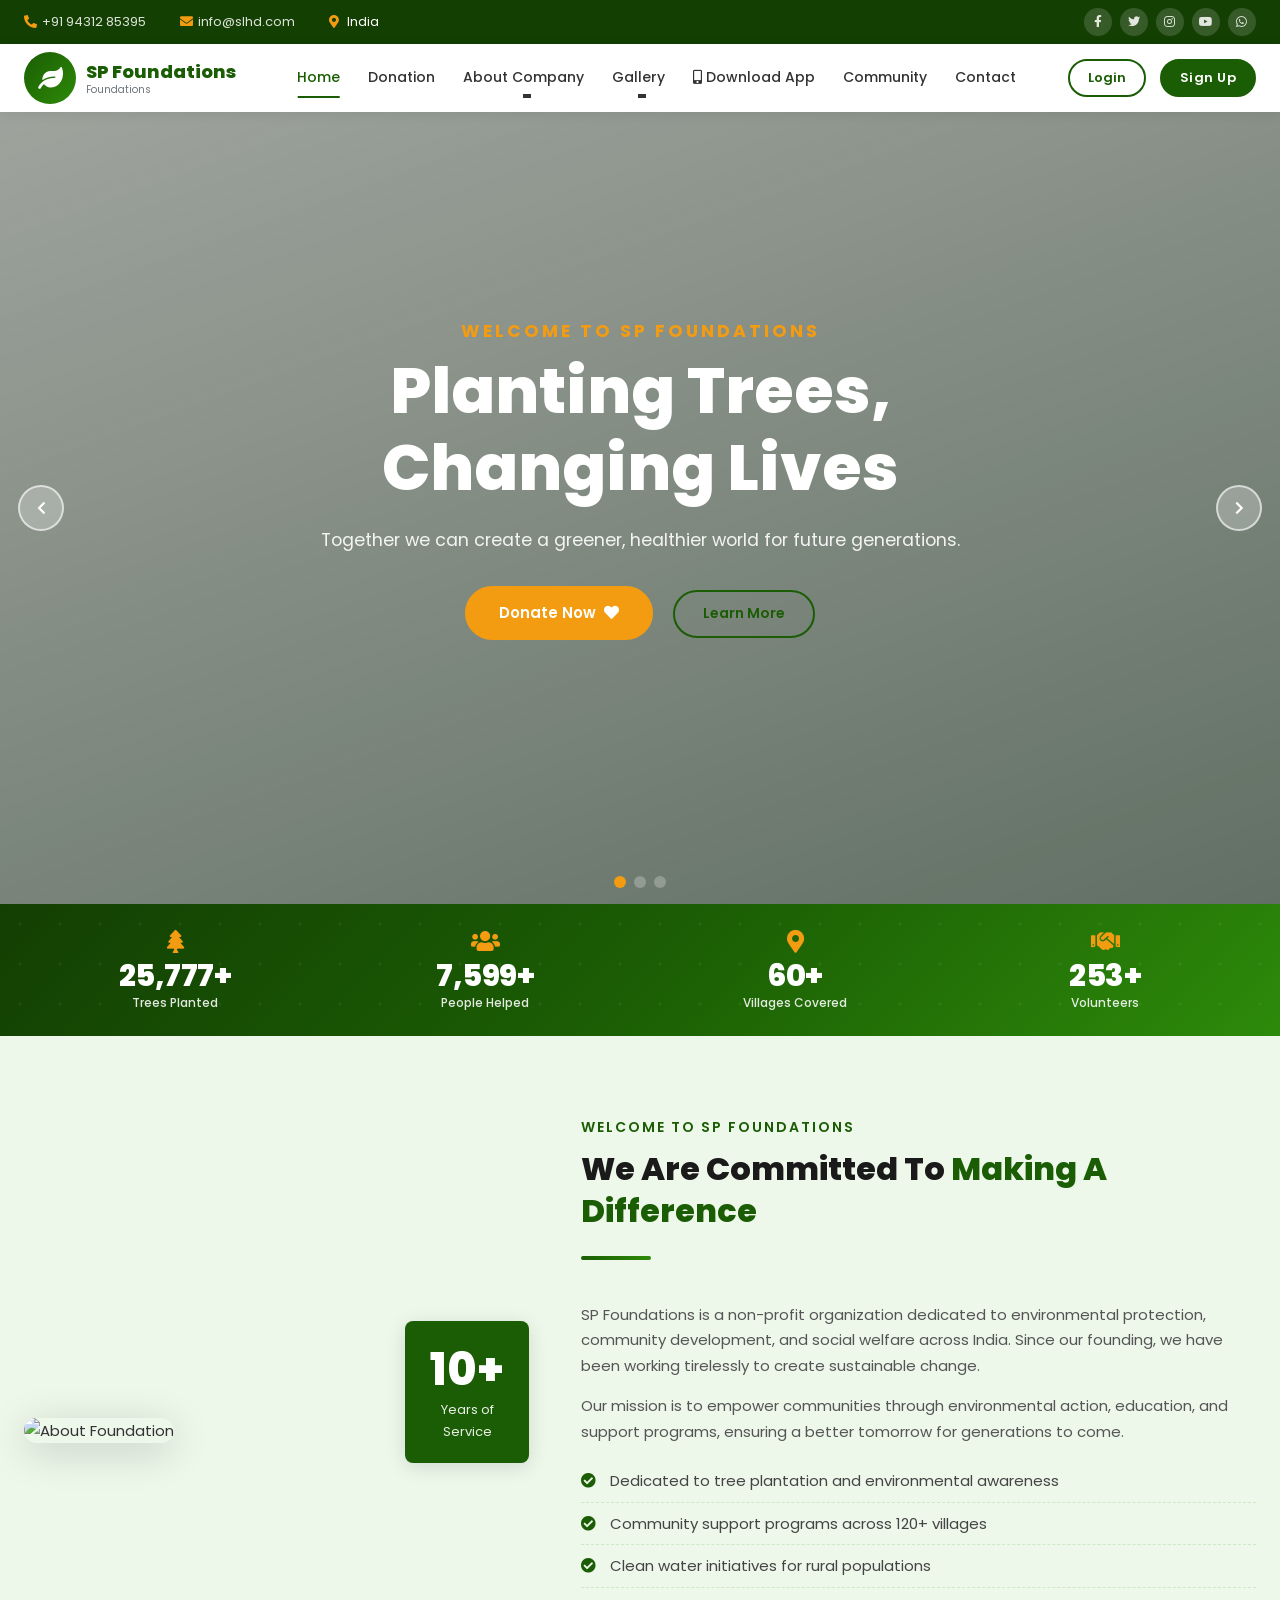
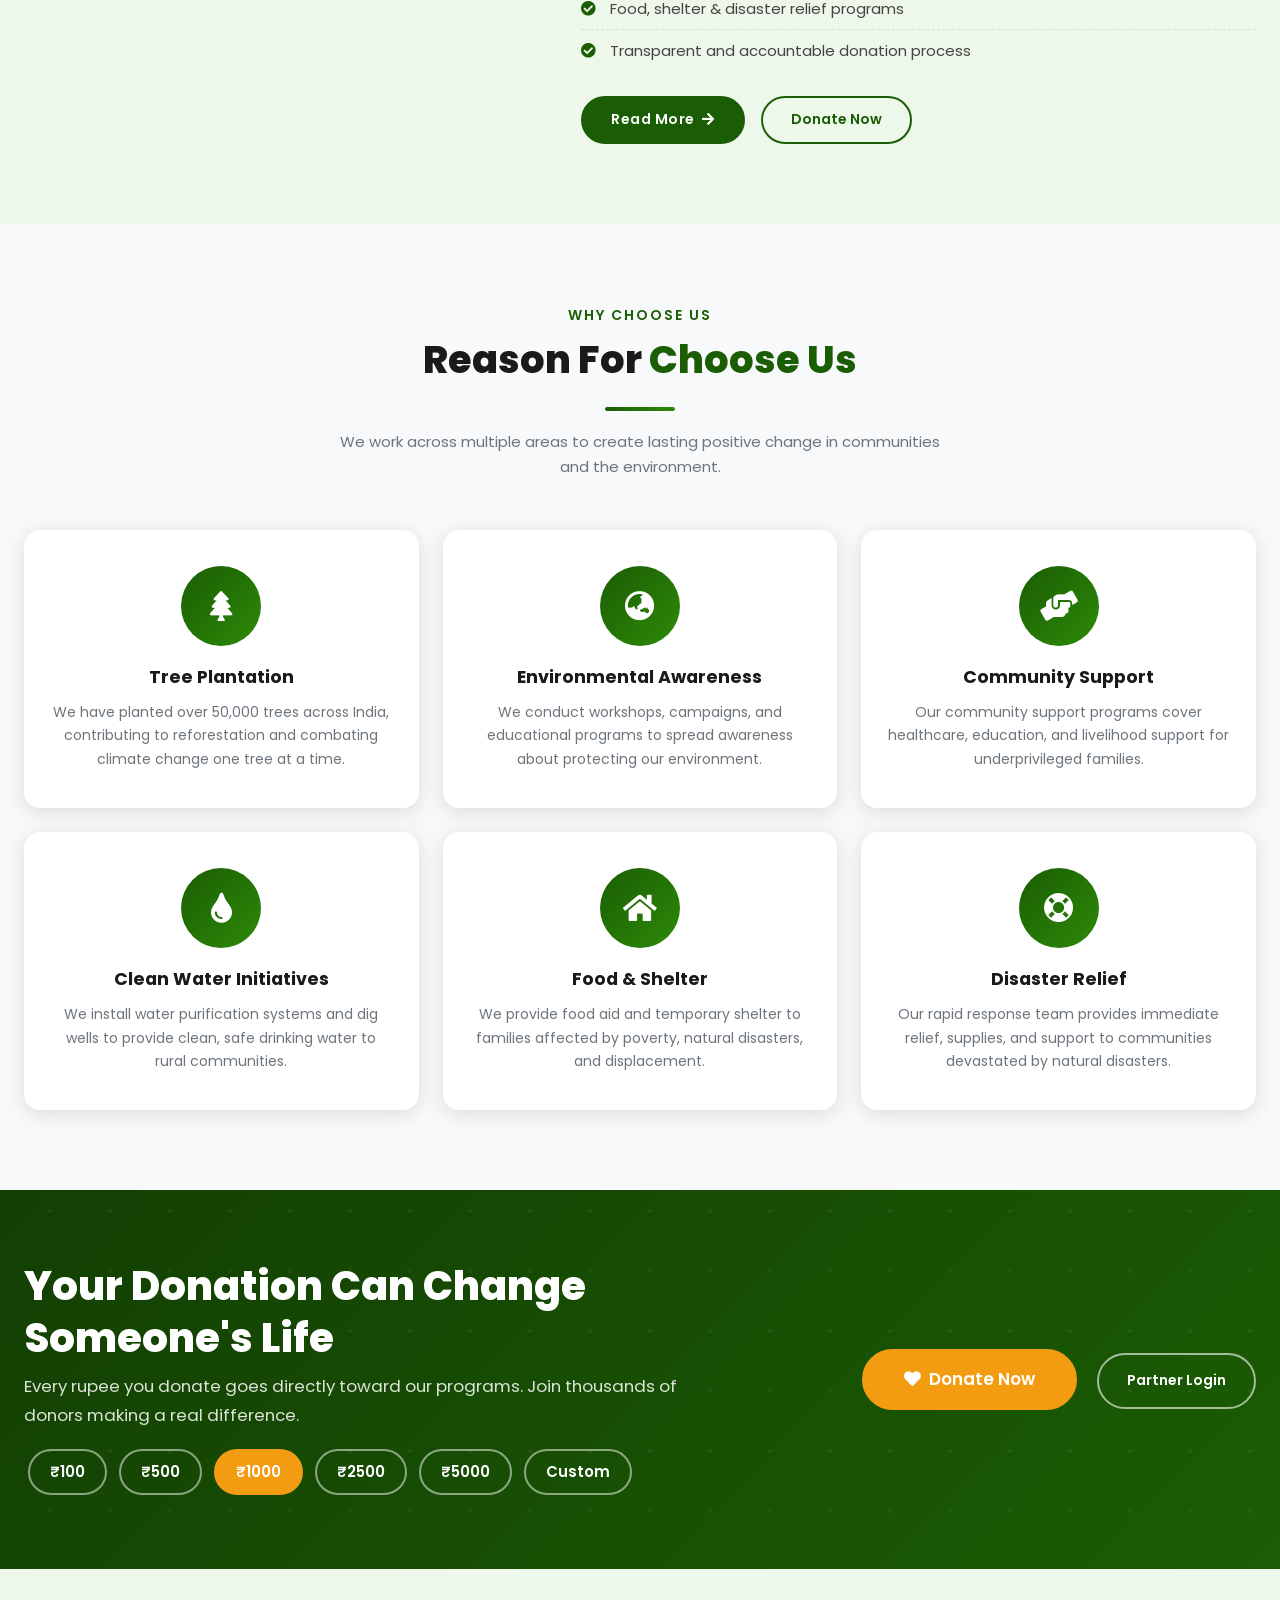
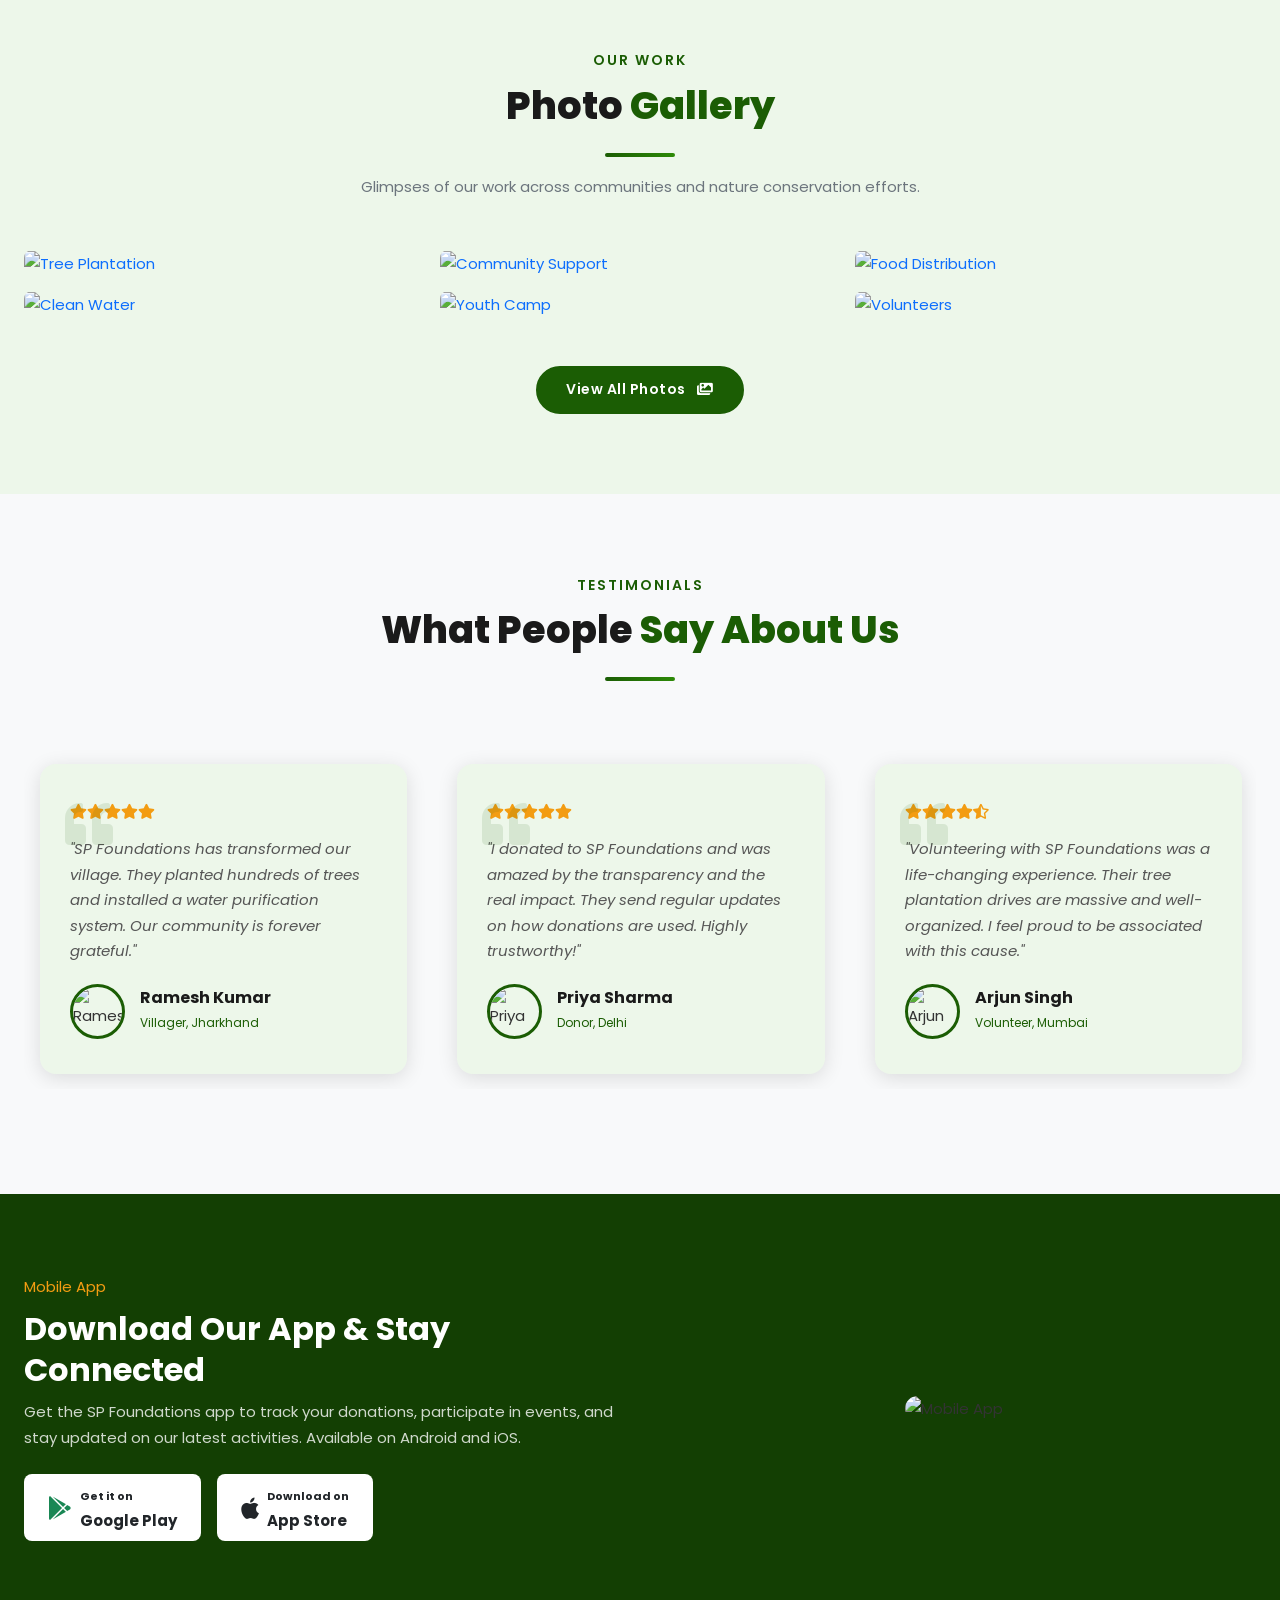
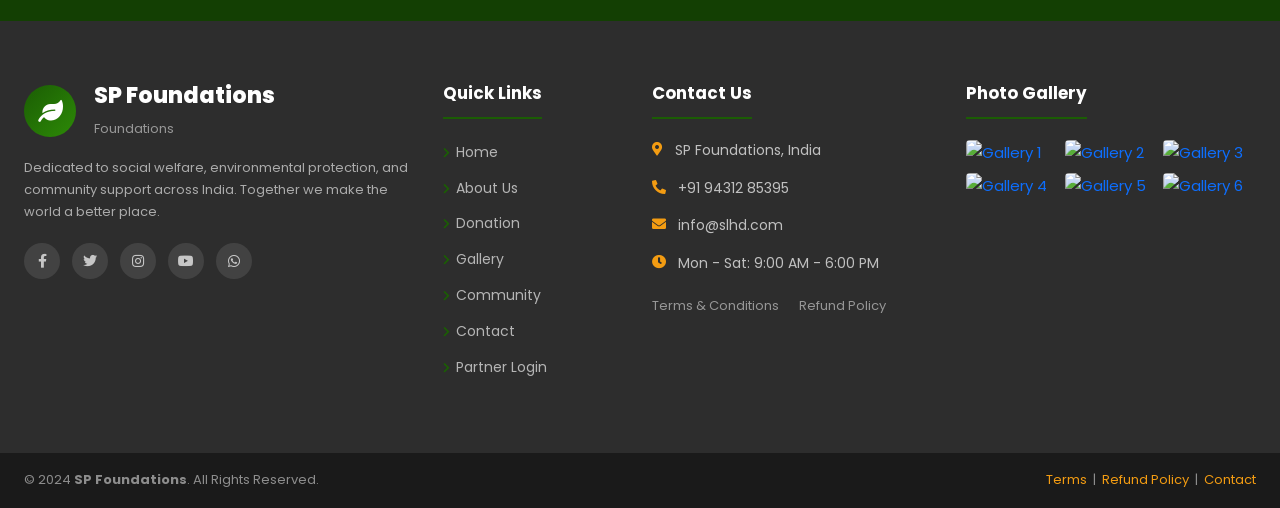
==== commit 2a249e27: "update" ====
--- a/index.html
+++ b/index.html
@@ -98,7 +98,7 @@
 
 <!-- HERO CAROUSEL -->
 <section class="hero-carousel">
-    <div id="heroCarousel" class="carousel carousel-fade" data-bs-ride="false" data-bs-interval="false" data-bs-pause="false">
+    <div id="heroCarousel" class="carousel carousel-fade" data-bs-ride="false" data-bs-interval="false" data-bs-pause="false" data-bs-touch="true">
         <div class="carousel-indicators">
             <button type="button" data-bs-target="#heroCarousel" data-bs-slide-to="0" class="active"></button>
             <button type="button" data-bs-target="#heroCarousel" data-bs-slide-to="1"></button>
--- a/yam-css/style.css
+++ b/yam-css/style.css
@@ -26,6 +26,18 @@
     --transition:    all 0.35s ease;
 }
 
+/* ---- FULL WIDTH OVERRIDE ---- */
+.container,
+.container-sm,
+.container-md,
+.container-lg,
+.container-xl,
+.container-xxl {
+    max-width: 100% !important;
+    padding-left: 24px;
+    padding-right: 24px;
+}
+
 /* ---- RESET & BASE ---- */
 *, *::before, *::after { box-sizing: border-box; margin: 0; padding: 0; }
 
@@ -269,9 +281,38 @@
 .hero-carousel .carousel-control-next,
 .hero-carousel .carousel-indicators,
 .hero-carousel .carousel-indicators button,
-.hero-carousel .carousel-caption .btns a {
+.hero-carousel .carousel-caption .btns a,
+.hero-carousel .carousel-inner {
     pointer-events: auto;
     cursor: pointer;
+}
+/* Visible control buttons */
+.hero-carousel .carousel-control-prev,
+.hero-carousel .carousel-control-next {
+    position: absolute;
+    top: 50%;
+    transform: translateY(-50%);
+    bottom: auto;
+    width: 46px;
+    height: 46px;
+    background: rgba(255,255,255,0.25);
+    border: 2px solid rgba(255,255,255,0.6);
+    border-radius: 50%;
+    display: flex;
+    align-items: center;
+    justify-content: center;
+    color: #fff;
+    font-size: 14px;
+    z-index: 10;
+    opacity: 1;
+    transition: background 0.25s ease;
+}
+.hero-carousel .carousel-control-prev { left: 18px; }
+.hero-carousel .carousel-control-next { right: 18px; }
+.hero-carousel .carousel-control-prev:hover,
+.hero-carousel .carousel-control-next:hover {
+    background: var(--primary);
+    border-color: var(--primary);
 }
 .hero-carousel .carousel,
 .hero-carousel .carousel-inner { height: 100%; }
--- a/yam-css/responsive.css
+++ b/yam-css/responsive.css
@@ -18,7 +18,7 @@
 /* ========== LARGE DESKTOPS (1200px+) ========== */
 @media (min-width: 1200px) {
     .hero-carousel .carousel-caption h2 { font-size: 4rem; }
-    .container { max-width: 1200px; }
+    /* container handled globally */
 }
 
 /* ========== DESKTOPS (992px - 1199px) ========== */
@@ -165,7 +165,7 @@
     .hero-carousel .carousel-caption { width: 95%; }
     .hero-carousel .carousel-caption h2 { font-size: 1.4rem; }
     .hero-carousel .carousel-control-prev,
-    .hero-carousel .carousel-control-next { display: none; }
+    .hero-carousel .carousel-control-next { display: flex; width: 38px; height: 38px; font-size: 12px; }
 
     /* Stats — very small screens */
     .stats-bar { padding: 8px 0; }
